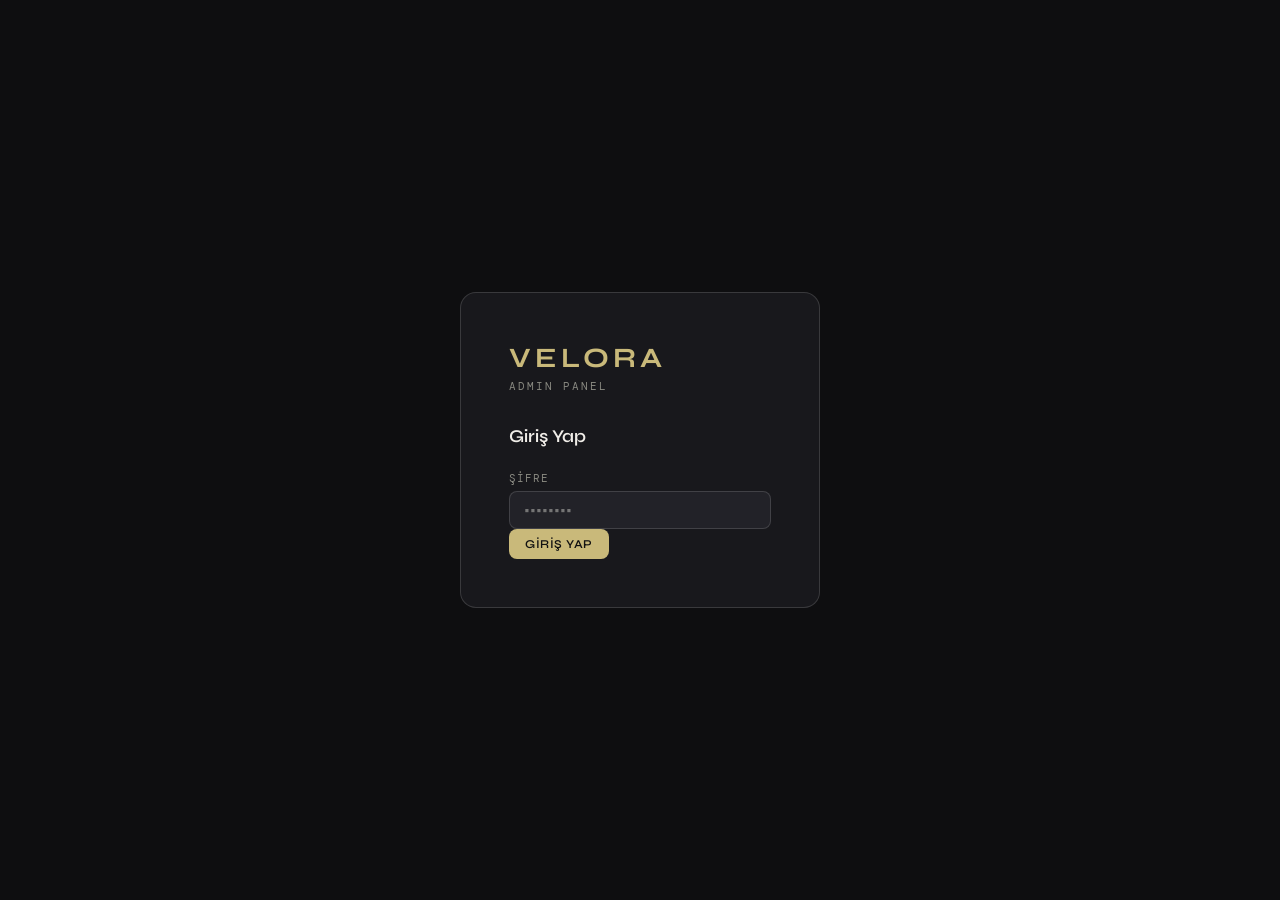
==== admin.html @ 11448cb3 "Update admin.html" ====
<!DOCTYPE html>
<html lang="tr">
<head>
<meta charset="UTF-8">
<meta name="viewport" content="width=device-width, initial-scale=1.0, maximum-scale=1.0, user-scalable=no">
<title>Velora Admin Panel</title>
<link rel="preconnect" href="https://fonts.googleapis.com">
<link href="https://fonts.googleapis.com/css2?family=DM+Mono:wght@400;500&family=Syne:wght@400;500;600;700&display=swap" rel="stylesheet">
<link rel="stylesheet" href="admin.css">
</head>
<body>

<!-- ===== LOGIN ===== -->
<div id="loginScreen" class="login-screen">
  <div class="login-card">
    <div class="login-logo">VELORA</div>
    <div class="login-sub">ADMIN PANEL</div>
    <div class="login-title">Giriş Yap</div>
    <div class="form-group">
      <label class="form-label">ŞİFRE</label>
      <input type="password" class="form-input" id="adminPwInput" placeholder="••••••••">
    </div>
    <button class="btn btn-primary btn-full" onclick="checkAdmin()">GİRİŞ YAP</button>
    <p id="loginError" style="color:var(--danger);font-size:11px;margin-top:10px;text-align:center;display:none">Hatalı şifre!</p>
  </div>
</div>

<!-- ===== ADMIN PANEL ===== -->
<div id="adminPanel" class="shell" style="display:none">

  <!-- SIDEBAR -->
  <div class="sidebar-overlay" id="sidebarOverlay" onclick="closeSidebar()"></div>
  <nav class="sidebar" id="sidebar">
    <div class="sidebar-logo">
      <div class="logo-name">VELORA</div>
      <div class="logo-sub">ADMIN PANEL</div>
    </div>
    <div class="nav">
      <div class="nav-sec">Ürünler</div>
      <div class="nav-item active" onclick="navTo('products',this)">
        <span class="nav-icon">👕</span>Ürün Listesi
      </div>
      <div class="nav-item" onclick="navTo('addProduct',this)">
        <span class="nav-icon">➕</span>Yeni Ürün Ekle
      </div>
      <div class="nav-sec">Mağaza</div>
      <div class="nav-item" onclick="navTo('coupons',this)">
        <span class="nav-icon">🏷️</span>Kupon Yönetimi
      </div>
      <div class="nav-item" onclick="navTo('users',this)">
        <span class="nav-icon">👥</span>Kullanıcılar
      </div>
      <div class="nav-sec">Ayarlar</div>
      <div class="nav-item" onclick="navTo('siteSettings',this)">
        <span class="nav-icon">⚙️</span>Site Ayarları
      </div>
      <div class="nav-item" onclick="navTo('whatsapp',this)">
        <span class="nav-icon">💬</span>WhatsApp / İletişim
      </div>
      <div class="nav-item" onclick="navTo('appearance',this)">
        <span class="nav-icon">🎨</span>Görünüm
      </div>
      <div class="nav-item" onclick="navTo('activity',this)">
        <span class="nav-icon">📋</span>Aktivite Logu
      </div>
    </div>
    <div class="sidebar-foot">
      <div class="admin-pill">
        <div class="av">AD</div>
        <div>
          <div class="admin-name">Admin</div>
          <div class="admin-role">superadmin</div>
        </div>
      </div>
      <button class="btn btn-secondary btn-full" style="margin-top:8px;font-size:11px" onclick="adminLogout()">Çıkış Yap</button>
    </div>
  </nav>

  <!-- MAIN -->
  <div class="main">

    <!-- TOPBAR -->
    <div class="topbar">
      <button class="hamburger-btn" onclick="openSidebar()">☰</button>
      <span class="topbar-title" id="topbarTitle">Ürün Listesi</span>
      <div class="topbar-actions">
        <span class="topbar-date" id="topbarDate"></span>
        <a href="index.html" target="_blank" class="btn btn-secondary btn-sm">🌐 Site</a>
      </div>
    </div>

    <!-- ===== ÜRÜN LİSTESİ ===== -->
    <div class="page active" id="page-products">
      <div class="section-header">
        <span class="section-title">Ürünler (<span id="productCount">0</span>)</span>
        <div style="display:flex;gap:7px">
          <button class="btn btn-secondary btn-sm" onclick="exportProducts()">📥 CSV</button>
          <button class="btn btn-primary btn-sm" onclick="navTo('addProduct',null)">+ Ekle</button>
        </div>
      </div>
      <div class="search-bar">
        <span class="search-icon">🔍</span>
        <input type="text" class="search-input" id="productSearch" placeholder="Ara..." oninput="currentPage=1;renderProductTable()">
      </div>
      <div class="filter-bar">
        <button class="filter-btn active" onclick="setFilter('all',this)">Tümü</button>
        <button class="filter-btn" onclick="setFilter('erkek',this)">Erkek</button>
        <button class="filter-btn" onclick="setFilter('kadin',this)">Kadın</button>
        <button class="filter-btn" onclick="setFilter('cocuk',this)">Çocuk</button>
        <button class="filter-btn" onclick="setFilter('tisort',this)">Tişört</button>
        <button class="filter-btn" onclick="setFilter('pantalon',this)">Pantolon</button>
        <button class="filter-btn" onclick="setFilter('ceket',this)">Ceket</button>
        <button class="filter-btn" onclick="setFilter('sapka',this)">Şapka</button>
      </div>
      <div class="table-wrap">
        <div class="table-scroll">
          <table>
            <thead>
              <tr>
                <th>Görsel</th>
                <th>Ad</th>
                <th>Fiyat</th>
                <th>Kategori</th>
                <th>Tip</th>
                <th>ID</th>
                <th>İşlem</th>
              </tr>
            </thead>
            <tbody id="productTableBody"></tbody>
          </table>
        </div>
      </div>
      <div class="pagination" id="productPagination"></div>
    </div>

    <!-- ===== YENİ ÜRÜN EKLE ===== -->
    <div class="page" id="page-addProduct">
      <div class="section-header">
        <span class="section-title" id="addProductTitle">Yeni Ürün Ekle</span>
      </div>
      <div class="add-product-grid">
        <div class="settings-card">
          <div class="settings-card-title">Ürün Bilgileri</div>
          <div class="form-grid">
            <div class="form-group">
              <label class="form-label">Ürün Adı</label>
              <input type="text" class="form-input" id="newName" placeholder="Erkek Tişört">
            </div>
            <div class="form-group">
              <label class="form-label">Fiyat (TL)</label>
              <input type="number" class="form-input" id="newPrice" placeholder="1200" inputmode="numeric">
            </div>
            <div class="form-group">
              <label class="form-label">Kategori</label>
              <select class="form-select" id="newCategory">
                <option value="">Seçin</option>
                <option value="erkek">Erkek</option>
                <option value="kadin">Kadın</option>
                <option value="cocuk">Çocuk</option>
              </select>
            </div>
            <div class="form-group">
              <label class="form-label">Tip</label>
              <select class="form-select" id="newType">
                <option value="">Seçin</option>
                <option value="tisort">Tişört</option>
                <option value="pantalon">Pantolon</option>
                <option value="ceket">Ceket</option>
                <option value="sapka">Şapka</option>
              </select>
            </div>
            <div class="form-group full">
              <label class="form-label">Görsel URL</label>
              <input type="text" class="form-input" id="newImage" placeholder="https://res.cloudinary.com/..." oninput="previewImage()">
            </div>
          </div>
          <div style="margin-top:16px;display:flex;gap:10px">
            <button class="btn btn-primary" onclick="saveProduct()">💾 Kaydet</button>
            <button class="btn btn-secondary" onclick="clearProductForm()">Temizle</button>
          </div>
        </div>
        <div>
          <div class="settings-card">
            <div class="settings-card-title">Önizleme</div>
            <img id="previewImg" class="product-preview-img" src="" onerror="this.style.display='none'" style="display:none">
            <div id="previewPlaceholder" class="preview-placeholder">URL girin</div>
            <div id="previewName" style="font-size:13px;font-weight:600;margin-bottom:3px">—</div>
            <div id="previewPrice" style="color:var(--accent);font-size:12px">— TL</div>
          </div>
          <div class="settings-card">
            <div class="settings-card-title">Toplu Ekle (JSON)</div>
            <p style="font-size:11px;color:var(--muted);margin-bottom:10px;line-height:1.6">JSON formatında birden fazla ürün ekleyin.</p>
            <textarea class="form-input" id="bulkJson" rows="4" style="font-family:'DM Mono',monospace;font-size:10px;width:100%;resize:vertical" placeholder='[{"name":"...","price":800,"category":"erkek","type":"tisort","image":"https://..."}]'></textarea>
            <button class="btn btn-secondary btn-sm" style="margin-top:10px" onclick="bulkAdd()">JSON'dan Ekle</button>
          </div>
        </div>
      </div>
    </div>

    <!-- ===== KUPON YÖNETİMİ ===== -->
    <div class="page" id="page-coupons">
      <div class="section-header">
        <span class="section-title">Kupon Yönetimi</span>
        <button class="btn btn-primary btn-sm" onclick="openCouponModal()">+ Yeni Kupon</button>
      </div>
      <div class="table-wrap">
        <div class="table-scroll">
          <table>
            <thead>
              <tr>
                <th>Kod</th>
                <th>İndirim</th>
                <th>Durum</th>
                <th>Kullanım</th>
                <th>İşlem</th>
              </tr>
            </thead>
            <tbody id="couponTableBody"></tbody>
          </table>
        </div>
      </div>
    </div>

    <!-- ===== KULLANICILAR ===== -->
    <div class="page" id="page-users">
      <div class="section-header">
        <span class="section-title">Kullanıcılar (<span id="userCount">0</span>)</span>
        <button class="btn btn-danger btn-sm" onclick="clearAllUsers()">🗑 Tümünü Sil</button>
      </div>
      <div class="search-bar">
        <span class="search-icon">🔍</span>
        <input type="text" class="search-input" id="userSearch" placeholder="İsim veya e-posta..." oninput="renderUsers()">
      </div>
      <div class="table-wrap">
        <div class="table-scroll">
          <table>
            <thead>
              <tr>
                <th>İsim</th>
                <th>E-posta</th>
                <th>Durum</th>
                <th>İşlem</th>
              </tr>
            </thead>
            <tbody id="userTableBody"></tbody>
          </table>
        </div>
      </div>
    </div>

    <!-- ===== SİTE AYARLARI ===== -->
    <div class="page" id="page-siteSettings">
      <div class="section-header">
        <span class="section-title">Site Ayarları</span>
        <button class="btn btn-primary btn-sm" onclick="saveSiteSettings()">💾 Kaydet</button>
      </div>
      <div class="settings-two-col">
        <div>
          <div class="settings-card">
            <div class="settings-card-title">Mağaza Bilgileri</div>
            <div class="form-group" style="margin-bottom:12px">
              <label class="form-label">Mağaza Adı</label>
              <input type="text" class="form-input" id="set-storeName" value="VELORA">
            </div>
            <div class="form-group" style="margin-bottom:12px">
              <label class="form-label">Slogan</label>
              <input type="text" class="form-input" id="set-slogan" placeholder="Style Redefined">
            </div>
            <div class="form-group">
              <label class="form-label">Para Birimi</label>
              <select class="form-select" id="set-currency">
                <option value="TL" selected>TL</option>
                <option value="USD">USD</option>
                <option value="EUR">EUR</option>
              </select>
            </div>
          </div>
          <div class="settings-card">
            <div class="settings-card-title">Güvenlik — Admin Şifresi</div>
            <div class="form-group" style="margin-bottom:12px">
              <label class="form-label">Yeni Şifre</label>
              <input type="password" class="form-input" id="set-newAdminPw" placeholder="Yeni şifre">
            </div>
            <div class="form-group" style="margin-bottom:12px">
              <label class="form-label">Şifreyi Onayla</label>
              <input type="password" class="form-input" id="set-newAdminPw2" placeholder="Tekrar girin">
            </div>
            <button class="btn btn-secondary btn-sm" onclick="changeAdminPw()">Şifreyi Güncelle</button>
          </div>
        </div>
        <div>
          <div class="settings-card">
            <div class="settings-card-title">SEO & Meta</div>
            <div class="form-group" style="margin-bottom:12px">
              <label class="form-label">Sayfa Başlığı</label>
              <input type="text" class="form-input" id="set-title" value="VELORA | Modern Giyim">
            </div>
            <div class="form-group" style="margin-bottom:12px">
              <label class="form-label">Meta Açıklama</label>
              <textarea class="form-input" id="set-metaDesc" rows="3" style="resize:vertical">Velora - Modern ve şık giyim koleksiyonu.</textarea>
            </div>
            <div class="form-group">
              <label class="form-label">Anahtar Kelimeler</label>
              <input type="text" class="form-input" id="set-keywords" placeholder="giyim, tişört, pantolon">
            </div>
          </div>
          <div class="settings-card">
            <div class="settings-card-title">Özellikler</div>
            <div class="toggle-row">
              <div><div class="toggle-label">Arama Çubuğu</div></div>
              <label class="toggle"><input type="checkbox" id="feat-search" checked><span class="slider-toggle"></span></label>
            </div>
            <div class="toggle-row">
              <div><div class="toggle-label">Favoriler</div></div>
              <label class="toggle"><input type="checkbox" id="feat-favorites" checked><span class="slider-toggle"></span></label>
            </div>
            <div class="toggle-row">
              <div><div class="toggle-label">Dark Mode</div></div>
              <label class="toggle"><input type="checkbox" id="feat-darkmode" checked><span class="slider-toggle"></span></label>
            </div>
            <div class="toggle-row">
              <div><div class="toggle-label">Kupon Sistemi</div></div>
              <label class="toggle"><input type="checkbox" id="feat-coupon" checked><span class="slider-toggle"></span></label>
            </div>
            <div class="toggle-row">
              <div><div class="toggle-label">Üyelik Sistemi</div></div>
              <label class="toggle"><input type="checkbox" id="feat-auth" checked><span class="slider-toggle"></span></label>
            </div>
            <div class="toggle-row">
              <div><div class="toggle-label">Bakım Modu</div></div>
              <label class="toggle"><input type="checkbox" id="feat-maintenance"><span class="slider-toggle"></span></label>
            </div>
          </div>
        </div>
      </div>
    </div>

    <!-- ===== WHATSAPP / İLETİŞİM ===== -->
    <div class="page" id="page-whatsapp">
      <div class="section-header">
        <span class="section-title">WhatsApp & İletişim</span>
        <button class="btn btn-primary btn-sm" onclick="saveContact()">💾 Kaydet</button>
      </div>
      <div class="settings-two-col">
        <div class="settings-card">
          <div class="settings-card-title">WhatsApp Sipariş</div>
          <div class="form-group" style="margin-bottom:12px">
            <label class="form-label">Numara</label>
            <input type="text" class="form-input" id="wa-number" placeholder="905550066123" value="905550066123" inputmode="tel">
          </div>
          <div class="form-group" style="margin-bottom:12px">
            <label class="form-label">Hoşgeldin Mesajı</label>
            <textarea class="form-input" id="wa-greeting" rows="3" style="resize:vertical">Merhaba! Sipariş vermek istiyorum.</textarea>
          </div>
          <div class="toggle-row">
            <div>
              <div class="toggle-label">WhatsApp Butonu</div>
              <div class="toggle-desc">Sepette aktif göster</div>
            </div>
            <label class="toggle"><input type="checkbox" id="wa-active" checked><span class="slider-toggle"></span></label>
          </div>
        </div>
        <div class="settings-card">
          <div class="settings-card-title">İletişim Bilgileri</div>
          <div class="form-group" style="margin-bottom:12px">
            <label class="form-label">E-posta</label>
            <input type="email" class="form-input" id="contact-email" placeholder="info@velora.com" inputmode="email">
          </div>
          <div class="form-group" style="margin-bottom:12px">
            <label class="form-label">Telefon</label>
            <input type="tel" class="form-input" id="contact-phone" placeholder="+90 555 006 6123" inputmode="tel">
          </div>
          <div class="form-group" style="margin-bottom:12px">
            <label class="form-label">Adres</label>
            <textarea class="form-input" id="contact-address" rows="2" style="resize:vertical" placeholder="Mağaza adresi..."></textarea>
          </div>
          <div class="form-group">
            <label class="form-label">Instagram</label>
            <input type="text" class="form-input" id="contact-instagram" placeholder="@velora">
          </div>
        </div>
      </div>
      <div class="settings-card">
        <div class="settings-card-title">EmailJS Ayarları</div>
        <div class="form-grid">
          <div class="form-group">
            <label class="form-label">Service ID</label>
            <input type="text" class="form-input" id="ejs-service" placeholder="service_xxxxx" value="service_u871hgw">
          </div>
          <div class="form-group">
            <label class="form-label">Template ID</label>
            <input type="text" class="form-input" id="ejs-template" placeholder="template_xxxxx" value="template_nnfkcc3">
          </div>
          <div class="form-group full">
            <label class="form-label">Public Key</label>
            <input type="text" class="form-input" id="ejs-pubkey" placeholder="xxxxxxxxxxxxx">
          </div>
        </div>
      </div>
    </div>

    <!-- ===== GÖRÜNÜM ===== -->
    <div class="page" id="page-appearance">
      <div class="section-header">
        <span class="section-title">Görünüm Ayarları</span>
        <button class="btn btn-primary btn-sm" onclick="saveAppearance()">💾 Kaydet</button>
      </div>
      <div class="settings-two-col">
        <div>
          <div class="settings-card">
            <div class="settings-card-title">Banner & Görseller</div>
            <div class="form-group" style="margin-bottom:12px">
              <label class="form-label">Ana Banner URL</label>
              <input type="text" class="form-input" id="app-banner" placeholder="https://...">
            </div>
            <div class="form-group" style="margin-bottom:12px">
              <label class="form-label">Logo URL</label>
              <input type="text" class="form-input" id="app-logo" placeholder="https://...">
            </div>
            <div class="form-group">
              <label class="form-label">Favicon URL</label>
              <input type="text" class="form-input" id="app-favicon" placeholder="https://...">
            </div>
          </div>
          <div class="settings-card">
            <div class="settings-card-title">Tipografi</div>
            <div class="form-group" style="margin-bottom:12px">
              <label class="form-label">Başlık Fontu</label>
              <select class="form-select" id="app-headfont">
                <option>Cinzel</option>
                <option>Playfair Display</option>
                <option>Syne</option>
                <option>Bebas Neue</option>
                <option>Cormorant Garamond</option>
              </select>
            </div>
            <div class="form-group">
              <label class="form-label">Gövde Fontu</label>
              <select class="form-select" id="app-bodyfont">
                <option>DM Sans</option>
                <option>Inter</option>
                <option>Lato</option>
                <option>Raleway</option>
              </select>
            </div>
          </div>
        </div>
        <div>
          <div class="settings-card">
            <div class="settings-card-title">Renk Paleti</div>
            <div class="color-row">
              <div>
                <div class="toggle-label">Birincil Renk</div>
                <div class="toggle-desc">Buton ve vurgu rengi</div>
              </div>
              <input type="color" id="color-primary" value="#c9b97a" class="color-input">
            </div>
            <div class="color-row">
              <div>
                <div class="toggle-label">Arka Plan</div>
                <div class="toggle-desc">Sayfa arka planı</div>
              </div>
              <input type="color" id="color-bg" value="#ffffff" class="color-input">
            </div>
            <div class="color-row">
              <div>
                <div class="toggle-label">Metin Rengi</div>
                <div class="toggle-desc">Ana metin rengi</div>
              </div>
              <input type="color" id="color-text" value="#111111" class="color-input">
            </div>
          </div>
          <div class="settings-card">
            <div class="settings-card-title">Duyuru Bandı</div>
            <div class="toggle-row" style="margin-bottom:12px">
              <div>
                <div class="toggle-label">Duyuru Bandı</div>
                <div class="toggle-desc">Sayfa üstünde mesaj göster</div>
              </div>
              <label class="toggle"><input type="checkbox" id="app-announcebar" checked><span class="slider-toggle"></span></label>
            </div>
            <div class="form-group" style="margin-bottom:12px">
              <label class="form-label">Bant Mesajı</label>
              <input type="text" class="form-input" id="app-announcetext" value="✨ Yeni Koleksiyon! Kod: VELORA10">
            </div>
            <div class="form-group">
              <label class="form-label">Bant Arka Plan Rengi</label>
              <input type="color" id="app-announcecolor" value="#111111" style="width:100%;height:36px;border:1px solid var(--border2);border-radius:8px;cursor:pointer;padding:4px">
            </div>
          </div>
        </div>
      </div>
    </div>

    <!-- ===== AKTİVİTE LOGU ===== -->
    <div class="page" id="page-activity">
      <div class="section-header">
        <span class="section-title">Aktivite Logu</span>
        <button class="btn btn-danger btn-sm" onclick="clearLog()">🗑 Temizle</button>
      </div>
      <div class="table-wrap">
        <div id="fullActivityLog" style="padding:4px 16px;max-height:520px;overflow-y:auto"></div>
      </div>
    </div>

  </div><!-- /main -->

  <!-- BOTTOM NAV (mobil) -->
  <nav class="bottom-nav">
    <button class="bottom-nav-item active" id="bnav-products" onclick="navTo('products',null)">
      <span>👕</span><span>Ürünler</span>
    </button>
    <button class="bottom-nav-item" id="bnav-coupons" onclick="navTo('coupons',null)">
      <span>🏷️</span><span>Kuponlar</span>
    </button>
    <button class="bottom-nav-item" id="bnav-addProduct" onclick="navTo('addProduct',null)">
      <span>➕</span><span>Ekle</span>
    </button>
    <button class="bottom-nav-item" id="bnav-users" onclick="navTo('users',null)">
      <span>👥</span><span>Kullanıcı</span>
    </button>
    <button class="bottom-nav-item" onclick="openSidebar()">
      <span>☰</span><span>Menü</span>
    </button>
  </nav>

</div><!-- /adminPanel -->

<!-- ===== KUPON MODAL ===== -->
<div class="modal-overlay" id="couponModal">
  <div class="modal">
    <div class="modal-header">
      <span class="modal-title">Yeni Kupon Ekle</span>
      <button class="modal-close" onclick="closeCouponModal()">×</button>
    </div>
    <div class="modal-body">
      <div class="form-grid">
        <div class="form-group">
          <label class="form-label">Kupon Kodu</label>
          <input type="text" class="form-input" id="coup-code" placeholder="YENI20" style="text-transform:uppercase" autocomplete="off">
        </div>
        <div class="form-group">
          <label class="form-label">İndirim (%)</label>
          <input type="number" class="form-input" id="coup-discount" placeholder="10" min="1" max="100" inputmode="numeric">
        </div>
        <div class="form-group full">
          <label class="form-label">Durum</label>
          <select class="form-select" id="coup-status">
            <option value="active">Aktif</option>
            <option value="inactive">Pasif</option>
          </select>
        </div>
      </div>
    </div>
    <div class="modal-footer">
      <button class="btn btn-secondary" onclick="closeCouponModal()">İptal</button>
      <button class="btn btn-primary" onclick="addCoupon()">Kaydet</button>
    </div>
  </div>
</div>

<!-- ===== ÜRÜN DÜZENLE MODAL ===== -->
<div class="modal-overlay" id="editModal">
  <div class="modal">
    <div class="modal-header">
      <span class="modal-title">Ürünü Düzenle</span>
      <button class="modal-close" onclick="closeEditModal()">×</button>
    </div>
    <div class="modal-body">
      <div class="form-grid">
        <div class="form-group">
          <label class="form-label">Ürün Adı</label>
          <input type="text" class="form-input" id="edit-name">
        </div>
        <div class="form-group">
          <label class="form-label">Fiyat (TL)</label>
          <input type="number" class="form-input" id="edit-price" inputmode="numeric">
        </div>
        <div class="form-group">
          <label class="form-label">Kategori</label>
          <select class="form-select" id="edit-category">
            <option value="erkek">Erkek</option>
            <option value="kadin">Kadın</option>
            <option value="cocuk">Çocuk</option>
          </select>
        </div>
        <div class="form-group">
          <label class="form-label">Tip</label>
          <select class="form-select" id="edit-type">
            <option value="tisort">Tişört</option>
            <option value="pantalon">Pantolon</option>
            <option value="ceket">Ceket</option>
            <option value="sapka">Şapka</option>
          </select>
        </div>
        <div class="form-group full">
          <label class="form-label">Görsel URL</label>
          <input type="text" class="form-input" id="edit-image">
        </div>
      </div>
      <img id="editPreviewImg" src="" style="width:100%;height:120px;object-fit:cover;border-radius:8px;margin-top:12px;display:none">
      <input type="hidden" id="edit-id">
    </div>
    <div class="modal-footer">
      <button class="btn btn-secondary" onclick="closeEditModal()">İptal</button>
      <button class="btn btn-primary" onclick="saveEdit()">Kaydet</button>
    </div>
  </div>
</div>

<!-- TOAST -->
<div class="toast" id="toast"></div>

<script src="admin.js"></script>
</body>
</html>
---- admin.css ----
@import url('https://fonts.googleapis.com/css2?family=DM+Mono:wght@400;500&family=Syne:wght@400;500;600;700&display=swap');

:root {
  --bg: #0e0e10;
  --surface: #18181c;
  --surface2: #222228;
  --border: rgba(255,255,255,0.08);
  --border2: rgba(255,255,255,0.14);
  --text: #f0ede8;
  --muted: #888880;
  --accent: #c9b97a;
  --accent2: #8b6f3a;
  --danger: #e05a5a;
  --success: #5ab87a;
  --info: #5a8be0;
  --warning: #e09a5a;
  --radius: 10px;
}

* { box-sizing: border-box; margin: 0; padding: 0; }

body {
  font-family: 'Syne', sans-serif;
  background: var(--bg);
  color: var(--text);
  min-height: 100vh;
  display: flex;
}

/* SIDEBAR */
.sidebar {
  width: 240px;
  min-height: 100vh;
  background: var(--surface);
  border-right: 1px solid var(--border);
  display: flex;
  flex-direction: column;
  position: fixed;
  top: 0; left: 0; bottom: 0;
  z-index: 100;
  transition: transform 0.3s;
}

.sidebar-logo {
  padding: 28px 24px 20px;
  border-bottom: 1px solid var(--border);
}

.sidebar-logo .logo-text {
  font-size: 22px;
  font-weight: 700;
  letter-spacing: 3px;
  color: var(--accent);
}

.sidebar-logo .logo-sub {
  font-size: 10px;
  color: var(--muted);
  letter-spacing: 2px;
  margin-top: 2px;
  font-family: 'DM Mono', monospace;
}

.nav {
  flex: 1;
  padding: 16px 0;
}

.nav-section {
  padding: 8px 16px 4px;
  font-size: 10px;
  letter-spacing: 2px;
  color: var(--muted);
  font-family: 'DM Mono', monospace;
  text-transform: uppercase;
}

.nav-item {
  display: flex;
  align-items: center;
  gap: 10px;
  padding: 10px 20px;
  font-size: 13px;
  font-weight: 500;
  color: var(--muted);
  cursor: pointer;
  border-left: 2px solid transparent;
  transition: all 0.15s;
  letter-spacing: 0.5px;
}

.nav-item:hover { color: var(--text); background: rgba(255,255,255,0.04); }
.nav-item.active { color: var(--accent); border-left-color: var(--accent); background: rgba(201,185,122,0.06); }
.nav-item .nav-icon { font-size: 16px; width: 20px; text-align: center; }

.sidebar-footer {
  padding: 16px;
  border-top: 1px solid var(--border);
}

.admin-badge {
  display: flex;
  align-items: center;
  gap: 10px;
  padding: 8px 10px;
  background: var(--surface2);
  border-radius: var(--radius);
}

.admin-avatar {
  width: 32px; height: 32px;
  border-radius: 50%;
  background: var(--accent2);
  display: flex; align-items: center; justify-content: center;
  font-size: 11px; font-weight: 700; color: var(--accent);
}

.admin-name { font-size: 12px; font-weight: 500; }
.admin-role { font-size: 10px; color: var(--muted); font-family: 'DM Mono', monospace; }

/* MAIN */
.main {
  margin-left: 240px;
  flex: 1;
  display: flex;
  flex-direction: column;
  min-height: 100vh;
}

.topbar {
  height: 64px;
  background: var(--surface);
  border-bottom: 1px solid var(--border);
  display: flex;
  align-items: center;
  justify-content: space-between;
  padding: 0 32px;
  position: sticky;
  top: 0;
  z-index: 50;
}

.topbar-title { font-size: 16px; font-weight: 600; }
.topbar-actions { display: flex; gap: 12px; align-items: center; }

.page { display: none; padding: 32px; }
.page.active { display: block; }

/* STAT CARDS */
.stat-grid {
  display: grid;
  grid-template-columns: repeat(4, 1fr);
  gap: 16px;
  margin-bottom: 32px;
}

.stat-card {
  background: var(--surface);
  border: 1px solid var(--border);
  border-radius: var(--radius);
  padding: 20px;
}

.stat-label { font-size: 11px; color: var(--muted); letter-spacing: 1px; font-family: 'DM Mono', monospace; margin-bottom: 8px; }
.stat-value { font-size: 28px; font-weight: 700; color: var(--text); }
.stat-sub { font-size: 11px; color: var(--muted); margin-top: 4px; }
.stat-accent { color: var(--accent); }

/* SECTION HEADER */
.section-header {
  display: flex;
  align-items: center;
  justify-content: space-between;
  margin-bottom: 20px;
}

.section-title { font-size: 15px; font-weight: 600; }

/* BUTTONS */
.btn {
  display: inline-flex;
  align-items: center;
  gap: 6px;
  padding: 8px 16px;
  border-radius: 8px;
  font-size: 12px;
  font-weight: 600;
  cursor: pointer;
  border: none;
  letter-spacing: 0.5px;
  font-family: 'Syne', sans-serif;
  transition: all 0.15s;
}

.btn-primary { background: var(--accent); color: #111; }
.btn-primary:hover { background: #d9c98a; }
.btn-secondary { background: var(--surface2); color: var(--text); border: 1px solid var(--border2); }
.btn-secondary:hover { background: #2e2e36; }
.btn-danger { background: rgba(224,90,90,0.15); color: var(--danger); border: 1px solid rgba(224,90,90,0.3); }
.btn-danger:hover { background: rgba(224,90,90,0.25); }
.btn-success { background: rgba(90,184,122,0.15); color: var(--success); border: 1px solid rgba(90,184,122,0.3); }
.btn-success:hover { background: rgba(90,184,122,0.25); }
.btn-sm { padding: 5px 10px; font-size: 11px; }

/* TABLE */
.table-wrap {
  background: var(--surface);
  border: 1px solid var(--border);
  border-radius: var(--radius);
  overflow: hidden;
}

table { width: 100%; border-collapse: collapse; }
th { padding: 12px 16px; text-align: left; font-size: 10px; letter-spacing: 1.5px; color: var(--muted); font-family: 'DM Mono', monospace; border-bottom: 1px solid var(--border); text-transform: uppercase; background: rgba(255,255,255,0.02); }
td { padding: 12px 16px; font-size: 13px; border-bottom: 1px solid var(--border); vertical-align: middle; }
tr:last-child td { border-bottom: none; }
tr:hover td { background: rgba(255,255,255,0.02); }

.td-img { width: 44px; height: 44px; object-fit: cover; border-radius: 6px; }

/* BADGE */
.badge {
  display: inline-block;
  padding: 3px 8px;
  border-radius: 20px;
  font-size: 10px;
  font-weight: 600;
  letter-spacing: 0.5px;
  font-family: 'DM Mono', monospace;
}

.badge-erkek { background: rgba(90,139,224,0.15); color: #7aacf0; }
.badge-kadin { background: rgba(224,90,139,0.15); color: #f07aac; }
.badge-cocuk { background: rgba(90,184,122,0.15); color: var(--success); }
.badge-tisort { background: rgba(201,185,122,0.1); color: var(--accent); }
.badge-pantalon { background: rgba(160,120,80,0.15); color: #d4a06a; }
.badge-ceket { background: rgba(140,90,200,0.15); color: #c07af0; }
.badge-sapka { background: rgba(90,180,200,0.15); color: #7ad0f0; }

/* FORM */
.form-grid { display: grid; grid-template-columns: 1fr 1fr; gap: 16px; }
.form-group { display: flex; flex-direction: column; gap: 6px; }
.form-group.full { grid-column: 1 / -1; }
.form-label { font-size: 11px; color: var(--muted); letter-spacing: 1px; font-family: 'DM Mono', monospace; }

.form-input, .form-select {
  background: var(--surface2);
  border: 1px solid var(--border2);
  border-radius: 8px;
  padding: 10px 14px;
  color: var(--text);
  font-size: 13px;
  font-family: 'Syne', sans-serif;
  outline: none;
  transition: border-color 0.15s;
}

.form-input:focus, .form-select:focus { border-color: var(--accent); }
.form-select option { background: var(--surface2); }

/* MODAL */
.modal-overlay {
  position: fixed;
  inset: 0;
  background: rgba(0,0,0,0.7);
  z-index: 200;
  display: none;
  align-items: center;
  justify-content: center;
  padding: 24px;
}

.modal-overlay.open { display: flex; }

.modal {
  background: var(--surface);
  border: 1px solid var(--border2);
  border-radius: 14px;
  width: 100%;
  max-width: 560px;
  max-height: 90vh;
  overflow-y: auto;
}

.modal-header {
  padding: 20px 24px;
  border-bottom: 1px solid var(--border);
  display: flex;
  justify-content: space-between;
  align-items: center;
}

.modal-title { font-size: 15px; font-weight: 600; }
.modal-close { background: none; border: none; color: var(--muted); cursor: pointer; font-size: 20px; line-height: 1; }
.modal-body { padding: 24px; }
.modal-footer { padding: 16px 24px; border-top: 1px solid var(--border); display: flex; justify-content: flex-end; gap: 10px; }

/* SETTINGS */
.settings-card {
  background: var(--surface);
  border: 1px solid var(--border);
  border-radius: var(--radius);
  padding: 24px;
  margin-bottom: 20px;
}

.settings-card-title {
  font-size: 13px;
  font-weight: 600;
  margin-bottom: 16px;
  padding-bottom: 12px;
  border-bottom: 1px solid var(--border);
  color: var(--accent);
  letter-spacing: 1px;
  font-family: 'DM Mono', monospace;
}

.toggle-row {
  display: flex;
  align-items: center;
  justify-content: space-between;
  padding: 10px 0;
  border-bottom: 1px solid var(--border);
}

.toggle-row:last-child { border-bottom: none; }
.toggle-label { font-size: 13px; }
.toggle-desc { font-size: 11px; color: var(--muted); margin-top: 2px; }

.toggle {
  position: relative;
  width: 40px;
  height: 22px;
}

.toggle input { opacity: 0; width: 0; height: 0; }

.slider-toggle {
  position: absolute;
  inset: 0;
  background: var(--surface2);
  border-radius: 20px;
  cursor: pointer;
  transition: background 0.2s;
  border: 1px solid var(--border2);
}

.slider-toggle::before {
  content: '';
  position: absolute;
  width: 16px; height: 16px;
  left: 2px; top: 2px;
  background: var(--muted);
  border-radius: 50%;
  transition: all 0.2s;
}

.toggle input:checked + .slider-toggle { background: rgba(201,185,122,0.3); border-color: var(--accent); }
.toggle input:checked + .slider-toggle::before { transform: translateX(18px); background: var(--accent); }

/* SEARCH */
.search-bar {
  position: relative;
  margin-bottom: 20px;
}

.search-icon {
  position: absolute;
  left: 12px;
  top: 50%;
  transform: translateY(-50%);
  color: var(--muted);
  font-size: 14px;
}

.search-input {
  width: 100%;
  padding: 10px 14px 10px 36px;
  background: var(--surface);
  border: 1px solid var(--border2);
  border-radius: 8px;
  color: var(--text);
  font-size: 13px;
  font-family: 'Syne', sans-serif;
  outline: none;
}

.search-input:focus { border-color: var(--accent); }

/* TOAST */
.toast {
  position: fixed;
  bottom: 24px;
  right: 24px;
  background: var(--surface);
  border: 1px solid var(--border2);
  border-radius: 10px;
  padding: 14px 20px;
  font-size: 13px;
  z-index: 500;
  transform: translateY(100px);
  opacity: 0;
  transition: all 0.3s;
  max-width: 300px;
}

.toast.show { transform: translateY(0); opacity: 1; }
.toast.success { border-color: rgba(90,184,122,0.5); color: var(--success); }
.toast.error { border-color: rgba(224,90,90,0.5); color: var(--danger); }

/* PRODUCT PREVIEW */
.product-preview-img {
  width: 100%;
  height: 200px;
  object-fit: cover;
  border-radius: 8px;
  border: 1px solid var(--border);
  background: var(--surface2);
  margin-bottom: 12px;
  display: block;
}

/* COUPON TABLE */
.coupon-code {
  font-family: 'DM Mono', monospace;
  font-size: 12px;
  background: rgba(201,185,122,0.1);
  color: var(--accent);
  padding: 3px 8px;
  border-radius: 4px;
}

/* FILTER BAR */
.filter-bar {
  display: flex;
  gap: 8px;
  margin-bottom: 20px;
  flex-wrap: wrap;
}

.filter-btn {
  padding: 6px 14px;
  border-radius: 20px;
  font-size: 11px;
  font-weight: 600;
  cursor: pointer;
  border: 1px solid var(--border2);
  background: var(--surface);
  color: var(--muted);
  font-family: 'Syne', sans-serif;
  transition: all 0.15s;
  letter-spacing: 0.5px;
}

.filter-btn:hover { border-color: var(--accent); color: var(--accent); }
.filter-btn.active { background: rgba(201,185,122,0.15); border-color: var(--accent); color: var(--accent); }

/* LOGIN SCREEN */
.login-screen {
  position: fixed;
  inset: 0;
  display: flex;
  align-items: center;
  justify-content: center;
  background: var(--bg);
  z-index: 999;
}

.login-card {
  background: var(--surface);
  border: 1px solid var(--border2);
  border-radius: 16px;
  padding: 48px;
  width: 360px;
}

.login-logo { font-size: 28px; font-weight: 700; letter-spacing: 4px; color: var(--accent); margin-bottom: 4px; }
.login-sub { font-size: 11px; color: var(--muted); letter-spacing: 2px; font-family: 'DM Mono', monospace; margin-bottom: 32px; }
.login-title { font-size: 18px; font-weight: 600; margin-bottom: 24px; }

/* PAGINATION */
.pagination {
  display: flex;
  gap: 4px;
  justify-content: flex-end;
  margin-top: 16px;
}

.page-btn {
  width: 32px; height: 32px;
  border-radius: 6px;
  border: 1px solid var(--border2);
  background: var(--surface);
  color: var(--muted);
  font-size: 12px;
  cursor: pointer;
  display: flex;
  align-items: center;
  justify-content: center;
  font-family: 'Syne', sans-serif;
  transition: all 0.15s;
}

.page-btn:hover { border-color: var(--accent); color: var(--accent); }
.page-btn.active { background: var(--accent); color: #111; border-color: var(--accent); }

/* ACTIVITY LOG */
.log-item {
  display: flex;
  gap: 12px;
  padding: 12px 0;
  border-bottom: 1px solid var(--border);
  font-size: 12px;
}
.log-item:last-child { border-bottom: none; }
.log-dot { width: 8px; height: 8px; border-radius: 50%; margin-top: 3px; flex-shrink: 0; }
.log-dot.add { background: var(--success); }
.log-dot.edit { background: var(--info); }
.log-dot.del { background: var(--danger); }
.log-dot.settings { background: var(--warning); }
.log-time { color: var(--muted); font-family: 'DM Mono', monospace; font-size: 10px; margin-top: 2px; }

.divider { height: 1px; background: var(--border); margin: 24px 0; }

.empty-state {
  text-align: center;
  padding: 48px;
  color: var(--muted);
  font-size: 13px;
}

.empty-icon { font-size: 32px; margin-bottom: 12px; }

@media (max-width: 1024px) {
  .stat-grid { grid-template-columns: repeat(2, 1fr); }
}

@media (max-width: 768px) {
  .sidebar { transform: translateX(-100%); }
  .sidebar.open { transform: translateX(0); }
  .main { margin-left: 0; }
  .form-grid { grid-template-columns: 1fr; }
  .stat-grid { grid-template-columns: 1fr 1fr; }
}
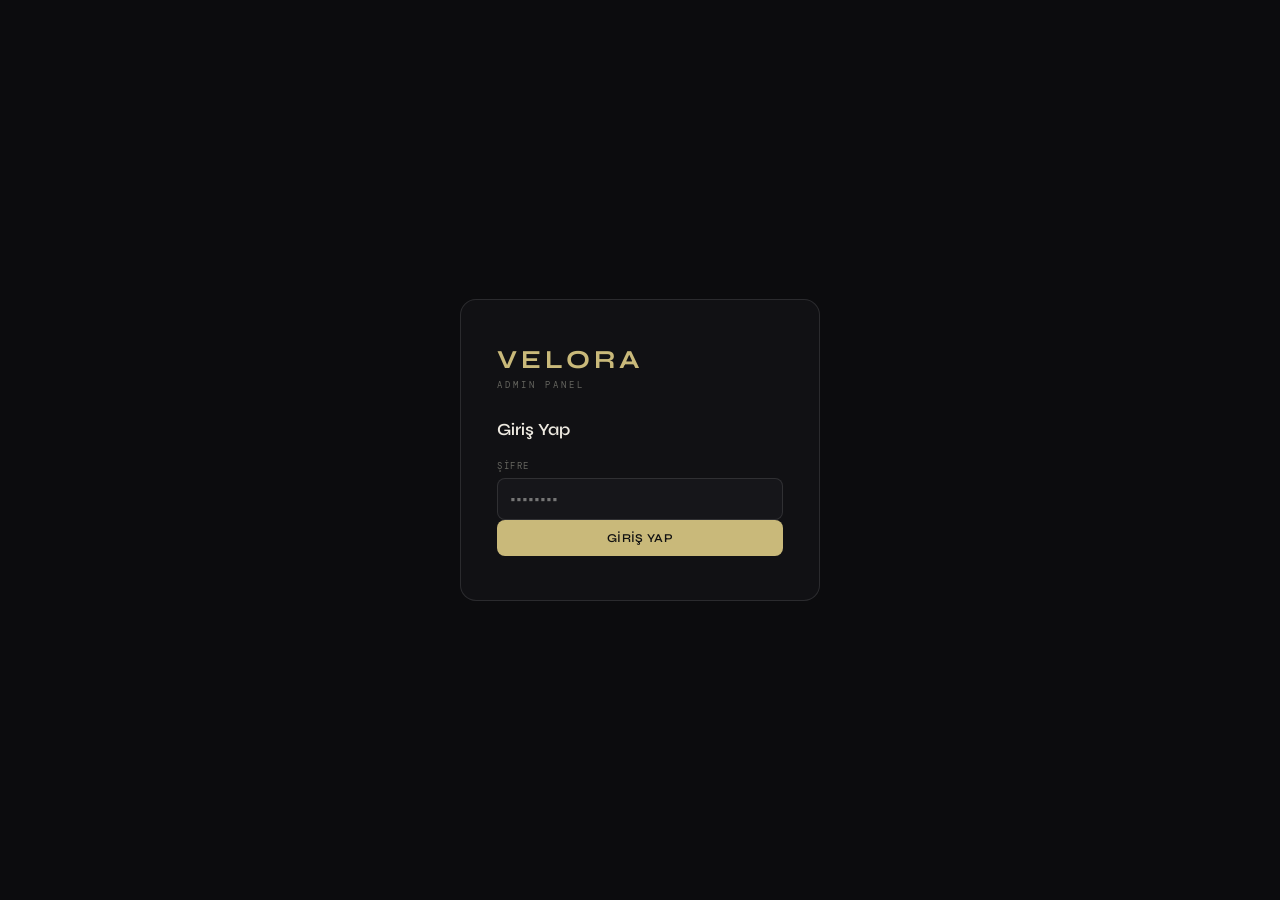
==== commit 1db75569: "Update admin.html" ====
--- a/admin.html
+++ b/admin.html
@@ -610,7 +610,8 @@
 
 <!-- TOAST -->
 <div class="toast" id="toast"></div>
-
+  
+<script src="velora-data.js"></script>
 <script src="admin.js"></script>
 </body>
 </html>
--- a/admin.css
+++ b/admin.css
@@ -1,75 +1,156 @@
+/* ============================================================
+   VELORA ADMIN — admin.css
+   ============================================================ */
+
 @import url('https://fonts.googleapis.com/css2?family=DM+Mono:wght@400;500&family=Syne:wght@400;500;600;700&display=swap');
 
+/* ===== CSS DEĞİŞKENLERİ ===== */
 :root {
-  --bg: #0e0e10;
-  --surface: #18181c;
-  --surface2: #222228;
-  --border: rgba(255,255,255,0.08);
-  --border2: rgba(255,255,255,0.14);
-  --text: #f0ede8;
-  --muted: #888880;
-  --accent: #c9b97a;
-  --accent2: #8b6f3a;
-  --danger: #e05a5a;
-  --success: #5ab87a;
-  --info: #5a8be0;
-  --warning: #e09a5a;
-  --radius: 10px;
-}
-
-* { box-sizing: border-box; margin: 0; padding: 0; }
+  --bg:       #0c0c0e;
+  --surface:  #111114;
+  --surface2: #16161a;
+  --border:   rgba(255,255,255,0.06);
+  --border2:  rgba(255,255,255,0.11);
+  --text:     #ede9e0;
+  --muted:    #666660;
+  --muted2:   #888880;
+  --accent:   #c9b97a;
+  --accent2:  #8b6f3a;
+  --accent-dim: rgba(201,185,122,0.08);
+  --danger:   #cc5050;
+  --success:  #4fa86a;
+  --info:     #5080cc;
+  --warning:  #cc8a40;
+  --radius:   10px;
+}
+
+/* ===== RESET ===== */
+*, *::before, *::after {
+  box-sizing: border-box;
+  margin: 0;
+  padding: 0;
+  -webkit-tap-highlight-color: transparent;
+}
+
+html, body {
+  height: 100%;
+  overflow-x: hidden;
+}
 
 body {
   font-family: 'Syne', sans-serif;
   background: var(--bg);
   color: var(--text);
   min-height: 100vh;
-  display: flex;
-}
-
-/* SIDEBAR */
+}
+
+/* ===== LAYOUT SHELL ===== */
+.shell {
+  display: flex;
+  min-height: 100vh;
+  width: 100%;
+}
+
+/* ===== LOGIN ===== */
+.login-screen {
+  position: fixed;
+  inset: 0;
+  display: flex;
+  align-items: center;
+  justify-content: center;
+  background: var(--bg);
+  z-index: 999;
+  padding: 20px;
+}
+
+.login-card {
+  background: var(--surface);
+  border: 1px solid var(--border2);
+  border-radius: 16px;
+  padding: 44px 36px;
+  width: 100%;
+  max-width: 360px;
+}
+
+.login-logo {
+  font-size: 26px;
+  font-weight: 700;
+  letter-spacing: 4px;
+  color: var(--accent);
+  margin-bottom: 4px;
+}
+
+.login-sub {
+  font-size: 9px;
+  color: var(--muted);
+  letter-spacing: 3px;
+  font-family: 'DM Mono', monospace;
+  margin-bottom: 28px;
+}
+
+.login-title {
+  font-size: 17px;
+  font-weight: 600;
+  margin-bottom: 20px;
+}
+
+/* ===== SIDEBAR ===== */
+.sidebar-overlay {
+  display: none;
+  position: fixed;
+  inset: 0;
+  background: rgba(0,0,0,0.6);
+  z-index: 98;
+  backdrop-filter: blur(2px);
+}
+.sidebar-overlay.open { display: block; }
+
 .sidebar {
   width: 240px;
-  min-height: 100vh;
   background: var(--surface);
   border-right: 1px solid var(--border);
   display: flex;
   flex-direction: column;
   position: fixed;
   top: 0; left: 0; bottom: 0;
-  z-index: 100;
-  transition: transform 0.3s;
-}
+  z-index: 99;
+  transform: translateX(-100%);
+  transition: transform 0.25s cubic-bezier(.4,0,.2,1);
+  overflow-y: auto;
+  -webkit-overflow-scrolling: touch;
+}
+.sidebar.open { transform: translateX(0); }
 
 .sidebar-logo {
-  padding: 28px 24px 20px;
+  padding: 26px 22px 20px;
   border-bottom: 1px solid var(--border);
-}
-
-.sidebar-logo .logo-text {
-  font-size: 22px;
+  flex-shrink: 0;
+}
+
+.logo-name {
+  font-size: 20px;
   font-weight: 700;
+  letter-spacing: 4px;
+  color: var(--accent);
+}
+
+.logo-sub {
+  font-size: 9px;
+  color: var(--muted);
   letter-spacing: 3px;
-  color: var(--accent);
-}
-
-.sidebar-logo .logo-sub {
-  font-size: 10px;
-  color: var(--muted);
-  letter-spacing: 2px;
+  font-family: 'DM Mono', monospace;
   margin-top: 2px;
-  font-family: 'DM Mono', monospace;
 }
 
 .nav {
   flex: 1;
-  padding: 16px 0;
-}
-
-.nav-section {
-  padding: 8px 16px 4px;
-  font-size: 10px;
-  letter-spacing: 2px;
+  padding: 14px 0;
+}
+
+.nav-sec {
+  padding: 10px 18px 4px;
+  font-size: 9px;
+  letter-spacing: 2.5px;
   color: var(--muted);
   font-family: 'DM Mono', monospace;
   text-transform: uppercase;
@@ -79,26 +160,43 @@
   display: flex;
   align-items: center;
   gap: 10px;
-  padding: 10px 20px;
+  padding: 11px 20px;
   font-size: 13px;
   font-weight: 500;
-  color: var(--muted);
+  color: var(--muted2);
   cursor: pointer;
   border-left: 2px solid transparent;
   transition: all 0.15s;
-  letter-spacing: 0.5px;
-}
-
-.nav-item:hover { color: var(--text); background: rgba(255,255,255,0.04); }
-.nav-item.active { color: var(--accent); border-left-color: var(--accent); background: rgba(201,185,122,0.06); }
-.nav-item .nav-icon { font-size: 16px; width: 20px; text-align: center; }
-
-.sidebar-footer {
-  padding: 16px;
+  letter-spacing: 0.3px;
+  min-height: 44px;
+  user-select: none;
+}
+
+.nav-item:hover {
+  color: var(--text);
+  background: rgba(255,255,255,0.03);
+}
+
+.nav-item.active {
+  color: var(--accent);
+  border-left-color: var(--accent);
+  background: var(--accent-dim);
+}
+
+.nav-icon {
+  font-size: 15px;
+  width: 20px;
+  text-align: center;
+  flex-shrink: 0;
+}
+
+.sidebar-foot {
+  padding: 14px 16px;
   border-top: 1px solid var(--border);
-}
-
-.admin-badge {
+  flex-shrink: 0;
+}
+
+.admin-pill {
   display: flex;
   align-items: center;
   gap: 10px;
@@ -107,102 +205,197 @@
   border-radius: var(--radius);
 }
 
-.admin-avatar {
-  width: 32px; height: 32px;
+.av {
+  width: 30px;
+  height: 30px;
   border-radius: 50%;
-  background: var(--accent2);
-  display: flex; align-items: center; justify-content: center;
-  font-size: 11px; font-weight: 700; color: var(--accent);
+  background: rgba(201,185,122,0.18);
+  display: flex;
+  align-items: center;
+  justify-content: center;
+  font-size: 10px;
+  font-weight: 700;
+  color: var(--accent);
+  flex-shrink: 0;
 }
 
 .admin-name { font-size: 12px; font-weight: 500; }
-.admin-role { font-size: 10px; color: var(--muted); font-family: 'DM Mono', monospace; }
-
-/* MAIN */
+.admin-role { font-size: 9px; color: var(--muted); font-family: 'DM Mono', monospace; }
+
+/* ===== MAIN ===== */
 .main {
-  margin-left: 240px;
   flex: 1;
   display: flex;
   flex-direction: column;
   min-height: 100vh;
 }
 
+/* ===== TOPBAR ===== */
 .topbar {
-  height: 64px;
+  height: 56px;
   background: var(--surface);
   border-bottom: 1px solid var(--border);
   display: flex;
   align-items: center;
   justify-content: space-between;
-  padding: 0 32px;
+  padding: 0 18px;
   position: sticky;
   top: 0;
-  z-index: 50;
-}
-
-.topbar-title { font-size: 16px; font-weight: 600; }
-.topbar-actions { display: flex; gap: 12px; align-items: center; }
-
-.page { display: none; padding: 32px; }
+  z-index: 90;
+  gap: 10px;
+}
+
+.topbar-title {
+  font-size: 14px;
+  font-weight: 600;
+  flex: 1;
+  white-space: nowrap;
+  overflow: hidden;
+  text-overflow: ellipsis;
+}
+
+.topbar-actions {
+  display: flex;
+  gap: 8px;
+  align-items: center;
+  flex-shrink: 0;
+}
+
+.topbar-date {
+  font-size: 10px;
+  color: var(--muted);
+  font-family: 'DM Mono', monospace;
+  display: none;
+}
+
+.hamburger-btn {
+  background: none;
+  border: none;
+  color: var(--text);
+  font-size: 22px;
+  cursor: pointer;
+  padding: 4px;
+  line-height: 1;
+  display: flex;
+  align-items: center;
+  flex-shrink: 0;
+}
+
+/* ===== PAGES ===== */
+.page {
+  display: none;
+  padding: 20px 18px 80px;
+  animation: fadeIn 0.2s ease;
+}
 .page.active { display: block; }
 
-/* STAT CARDS */
-.stat-grid {
-  display: grid;
-  grid-template-columns: repeat(4, 1fr);
-  gap: 16px;
-  margin-bottom: 32px;
-}
-
-.stat-card {
-  background: var(--surface);
-  border: 1px solid var(--border);
-  border-radius: var(--radius);
-  padding: 20px;
-}
-
-.stat-label { font-size: 11px; color: var(--muted); letter-spacing: 1px; font-family: 'DM Mono', monospace; margin-bottom: 8px; }
-.stat-value { font-size: 28px; font-weight: 700; color: var(--text); }
-.stat-sub { font-size: 11px; color: var(--muted); margin-top: 4px; }
-.stat-accent { color: var(--accent); }
-
-/* SECTION HEADER */
+@keyframes fadeIn {
+  from { opacity: 0; transform: translateY(4px); }
+  to   { opacity: 1; transform: translateY(0); }
+}
+
+/* ===== SECTION HEADER ===== */
 .section-header {
   display: flex;
   align-items: center;
   justify-content: space-between;
-  margin-bottom: 20px;
-}
-
-.section-title { font-size: 15px; font-weight: 600; }
-
-/* BUTTONS */
+  margin-bottom: 16px;
+  gap: 10px;
+  flex-wrap: wrap;
+}
+.section-title { font-size: 14px; font-weight: 600; flex: 1; }
+
+/* ===== BUTTONS ===== */
 .btn {
   display: inline-flex;
   align-items: center;
-  gap: 6px;
-  padding: 8px 16px;
+  gap: 5px;
+  padding: 9px 14px;
   border-radius: 8px;
   font-size: 12px;
   font-weight: 600;
   cursor: pointer;
   border: none;
-  letter-spacing: 0.5px;
   font-family: 'Syne', sans-serif;
+  letter-spacing: 0.3px;
   transition: all 0.15s;
-}
-
-.btn-primary { background: var(--accent); color: #111; }
+  white-space: nowrap;
+  min-height: 36px;
+  text-decoration: none;
+}
+.btn:active { transform: scale(0.97); }
+
+.btn-primary  { background: var(--accent); color: #111; }
 .btn-primary:hover { background: #d9c98a; }
+
 .btn-secondary { background: var(--surface2); color: var(--text); border: 1px solid var(--border2); }
-.btn-secondary:hover { background: #2e2e36; }
-.btn-danger { background: rgba(224,90,90,0.15); color: var(--danger); border: 1px solid rgba(224,90,90,0.3); }
-.btn-danger:hover { background: rgba(224,90,90,0.25); }
-.btn-success { background: rgba(90,184,122,0.15); color: var(--success); border: 1px solid rgba(90,184,122,0.3); }
-.btn-success:hover { background: rgba(90,184,122,0.25); }
-.btn-sm { padding: 5px 10px; font-size: 11px; }
-
-/* TABLE */
+.btn-secondary:hover { background: rgba(255,255,255,0.08); }
+
+.btn-danger { background: rgba(204,80,80,0.12); color: var(--danger); border: 1px solid rgba(204,80,80,0.28); }
+.btn-danger:hover { background: rgba(204,80,80,0.22); }
+
+.btn-sm  { padding: 6px 10px; font-size: 11px; min-height: 32px; }
+.btn-full { width: 100%; justify-content: center; }
+
+/* ===== SEARCH ===== */
+.search-bar { position: relative; margin-bottom: 14px; }
+
+.search-icon {
+  position: absolute;
+  left: 12px;
+  top: 50%;
+  transform: translateY(-50%);
+  color: var(--muted);
+  font-size: 13px;
+  pointer-events: none;
+}
+
+.search-input {
+  width: 100%;
+  padding: 10px 12px 10px 34px;
+  background: var(--surface);
+  border: 1px solid var(--border2);
+  border-radius: 8px;
+  color: var(--text);
+  font-size: 13px;
+  font-family: 'Syne', sans-serif;
+  outline: none;
+  min-height: 42px;
+}
+.search-input:focus { border-color: var(--accent); }
+
+/* ===== FILTER BAR ===== */
+.filter-bar {
+  display: flex;
+  gap: 6px;
+  margin-bottom: 14px;
+  overflow-x: auto;
+  -webkit-overflow-scrolling: touch;
+  padding-bottom: 4px;
+  scrollbar-width: none;
+}
+.filter-bar::-webkit-scrollbar { display: none; }
+
+.filter-btn {
+  padding: 6px 13px;
+  border-radius: 20px;
+  font-size: 11px;
+  font-weight: 600;
+  cursor: pointer;
+  border: 1px solid var(--border2);
+  background: var(--surface);
+  color: var(--muted);
+  font-family: 'Syne', sans-serif;
+  letter-spacing: 0.3px;
+  white-space: nowrap;
+  flex-shrink: 0;
+  min-height: 32px;
+  transition: all 0.15s;
+}
+.filter-btn:hover { border-color: var(--accent); color: var(--accent); }
+.filter-btn.active { background: var(--accent-dim); border-color: var(--accent); color: var(--accent); }
+
+/* ===== TABLE ===== */
 .table-wrap {
   background: var(--surface);
   border: 1px solid var(--border);
@@ -210,129 +403,149 @@
   overflow: hidden;
 }
 
-table { width: 100%; border-collapse: collapse; }
-th { padding: 12px 16px; text-align: left; font-size: 10px; letter-spacing: 1.5px; color: var(--muted); font-family: 'DM Mono', monospace; border-bottom: 1px solid var(--border); text-transform: uppercase; background: rgba(255,255,255,0.02); }
-td { padding: 12px 16px; font-size: 13px; border-bottom: 1px solid var(--border); vertical-align: middle; }
+.table-scroll {
+  overflow-x: auto;
+  -webkit-overflow-scrolling: touch;
+}
+
+table { width: 100%; border-collapse: collapse; min-width: 480px; }
+
+th {
+  padding: 10px 14px;
+  text-align: left;
+  font-size: 9px;
+  letter-spacing: 1.5px;
+  color: var(--muted);
+  font-family: 'DM Mono', monospace;
+  border-bottom: 1px solid var(--border);
+  text-transform: uppercase;
+  background: rgba(255,255,255,0.02);
+  white-space: nowrap;
+}
+
+td {
+  padding: 11px 14px;
+  font-size: 12px;
+  border-bottom: 1px solid var(--border);
+  vertical-align: middle;
+}
+
 tr:last-child td { border-bottom: none; }
 tr:hover td { background: rgba(255,255,255,0.02); }
 
-.td-img { width: 44px; height: 44px; object-fit: cover; border-radius: 6px; }
-
-/* BADGE */
+.td-img {
+  width: 40px;
+  height: 40px;
+  object-fit: cover;
+  border-radius: 6px;
+}
+
+/* ===== BADGES ===== */
 .badge {
   display: inline-block;
   padding: 3px 8px;
   border-radius: 20px;
-  font-size: 10px;
+  font-size: 9px;
   font-weight: 600;
   letter-spacing: 0.5px;
   font-family: 'DM Mono', monospace;
-}
-
-.badge-erkek { background: rgba(90,139,224,0.15); color: #7aacf0; }
-.badge-kadin { background: rgba(224,90,139,0.15); color: #f07aac; }
-.badge-cocuk { background: rgba(90,184,122,0.15); color: var(--success); }
-.badge-tisort { background: rgba(201,185,122,0.1); color: var(--accent); }
-.badge-pantalon { background: rgba(160,120,80,0.15); color: #d4a06a; }
-.badge-ceket { background: rgba(140,90,200,0.15); color: #c07af0; }
-.badge-sapka { background: rgba(90,180,200,0.15); color: #7ad0f0; }
-
-/* FORM */
-.form-grid { display: grid; grid-template-columns: 1fr 1fr; gap: 16px; }
-.form-group { display: flex; flex-direction: column; gap: 6px; }
+  white-space: nowrap;
+}
+
+.badge-erkek   { background: rgba(80,128,204,0.15); color: #7aacf0; }
+.badge-kadin   { background: rgba(204,80,128,0.15); color: #f07aac; }
+.badge-cocuk   { background: rgba(79,168,106,0.15); color: var(--success); }
+.badge-tisort  { background: rgba(201,185,122,0.1); color: var(--accent); }
+.badge-pantalon { background: rgba(160,120,80,0.12); color: #d4a06a; }
+.badge-ceket   { background: rgba(140,90,200,0.12); color: #c07af0; }
+.badge-sapka   { background: rgba(90,180,200,0.12); color: #7ad0f0; }
+
+/* ===== FORMS ===== */
+.form-grid {
+  display: grid;
+  grid-template-columns: 1fr 1fr;
+  gap: 14px;
+}
+
+.form-group {
+  display: flex;
+  flex-direction: column;
+  gap: 6px;
+}
+
 .form-group.full { grid-column: 1 / -1; }
-.form-label { font-size: 11px; color: var(--muted); letter-spacing: 1px; font-family: 'DM Mono', monospace; }
-
-.form-input, .form-select {
+
+.form-label {
+  font-size: 9px;
+  color: var(--muted);
+  letter-spacing: 1.5px;
+  font-family: 'DM Mono', monospace;
+  text-transform: uppercase;
+}
+
+.form-input,
+.form-select {
   background: var(--surface2);
   border: 1px solid var(--border2);
   border-radius: 8px;
-  padding: 10px 14px;
+  padding: 10px 12px;
   color: var(--text);
   font-size: 13px;
   font-family: 'Syne', sans-serif;
   outline: none;
   transition: border-color 0.15s;
-}
-
-.form-input:focus, .form-select:focus { border-color: var(--accent); }
+  width: 100%;
+  min-height: 42px;
+}
+
+.form-input:focus,
+.form-select:focus { border-color: var(--accent); }
+
 .form-select option { background: var(--surface2); }
 
-/* MODAL */
-.modal-overlay {
-  position: fixed;
-  inset: 0;
-  background: rgba(0,0,0,0.7);
-  z-index: 200;
-  display: none;
-  align-items: center;
-  justify-content: center;
-  padding: 24px;
-}
-
-.modal-overlay.open { display: flex; }
-
-.modal {
-  background: var(--surface);
-  border: 1px solid var(--border2);
-  border-radius: 14px;
-  width: 100%;
-  max-width: 560px;
-  max-height: 90vh;
-  overflow-y: auto;
-}
-
-.modal-header {
-  padding: 20px 24px;
-  border-bottom: 1px solid var(--border);
-  display: flex;
-  justify-content: space-between;
-  align-items: center;
-}
-
-.modal-title { font-size: 15px; font-weight: 600; }
-.modal-close { background: none; border: none; color: var(--muted); cursor: pointer; font-size: 20px; line-height: 1; }
-.modal-body { padding: 24px; }
-.modal-footer { padding: 16px 24px; border-top: 1px solid var(--border); display: flex; justify-content: flex-end; gap: 10px; }
-
-/* SETTINGS */
+textarea.form-input {
+  min-height: 80px;
+  resize: vertical;
+}
+
+/* ===== SETTINGS ===== */
 .settings-card {
   background: var(--surface);
   border: 1px solid var(--border);
   border-radius: var(--radius);
-  padding: 24px;
-  margin-bottom: 20px;
+  padding: 20px;
+  margin-bottom: 16px;
 }
 
 .settings-card-title {
-  font-size: 13px;
+  font-size: 9px;
   font-weight: 600;
   margin-bottom: 16px;
-  padding-bottom: 12px;
+  padding-bottom: 10px;
   border-bottom: 1px solid var(--border);
   color: var(--accent);
-  letter-spacing: 1px;
-  font-family: 'DM Mono', monospace;
-}
-
+  letter-spacing: 2px;
+  font-family: 'DM Mono', monospace;
+  text-transform: uppercase;
+}
+
+.settings-two-col { display: flex; flex-direction: column; gap: 0; }
+
+/* ===== TOGGLES ===== */
 .toggle-row {
   display: flex;
   align-items: center;
   justify-content: space-between;
   padding: 10px 0;
   border-bottom: 1px solid var(--border);
-}
-
+  gap: 12px;
+}
 .toggle-row:last-child { border-bottom: none; }
+
 .toggle-label { font-size: 13px; }
-.toggle-desc { font-size: 11px; color: var(--muted); margin-top: 2px; }
-
-.toggle {
-  position: relative;
-  width: 40px;
-  height: 22px;
-}
-
+.toggle-desc  { font-size: 11px; color: var(--muted); margin-top: 2px; }
+
+.toggle { position: relative; width: 40px; height: 22px; flex-shrink: 0; }
 .toggle input { opacity: 0; width: 0; height: 0; }
 
 .slider-toggle {
@@ -348,146 +561,192 @@
 .slider-toggle::before {
   content: '';
   position: absolute;
-  width: 16px; height: 16px;
-  left: 2px; top: 2px;
+  width: 16px;
+  height: 16px;
+  left: 2px;
+  top: 2px;
   background: var(--muted);
   border-radius: 50%;
   transition: all 0.2s;
 }
 
-.toggle input:checked + .slider-toggle { background: rgba(201,185,122,0.3); border-color: var(--accent); }
-.toggle input:checked + .slider-toggle::before { transform: translateX(18px); background: var(--accent); }
-
-/* SEARCH */
-.search-bar {
-  position: relative;
-  margin-bottom: 20px;
-}
-
-.search-icon {
-  position: absolute;
-  left: 12px;
-  top: 50%;
-  transform: translateY(-50%);
-  color: var(--muted);
-  font-size: 14px;
-}
-
-.search-input {
+.toggle input:checked + .slider-toggle {
+  background: rgba(201,185,122,0.25);
+  border-color: var(--accent);
+}
+
+.toggle input:checked + .slider-toggle::before {
+  transform: translateX(18px);
+  background: var(--accent);
+}
+
+/* ===== COLOR INPUT ===== */
+.color-row {
+  display: flex;
+  align-items: center;
+  justify-content: space-between;
+  padding: 10px 0;
+  border-bottom: 1px solid var(--border);
+}
+.color-row:last-child { border-bottom: none; }
+
+.color-input {
+  width: 44px;
+  height: 32px;
+  border: none;
+  border-radius: 6px;
+  cursor: pointer;
+  background: none;
+  flex-shrink: 0;
+}
+
+/* ===== MODAL ===== */
+.modal-overlay {
+  position: fixed;
+  inset: 0;
+  background: rgba(0,0,0,0.72);
+  z-index: 200;
+  display: none;
+  align-items: flex-end;
+  justify-content: center;
+  padding: 0;
+}
+.modal-overlay.open { display: flex; }
+
+.modal {
+  background: var(--surface);
+  border: 1px solid var(--border2);
+  border-radius: 16px 16px 0 0;
   width: 100%;
-  padding: 10px 14px 10px 36px;
-  background: var(--surface);
-  border: 1px solid var(--border2);
-  border-radius: 8px;
-  color: var(--text);
-  font-size: 13px;
-  font-family: 'Syne', sans-serif;
-  outline: none;
-}
-
-.search-input:focus { border-color: var(--accent); }
-
-/* TOAST */
-.toast {
-  position: fixed;
-  bottom: 24px;
-  right: 24px;
-  background: var(--surface);
-  border: 1px solid var(--border2);
-  border-radius: 10px;
-  padding: 14px 20px;
-  font-size: 13px;
-  z-index: 500;
-  transform: translateY(100px);
-  opacity: 0;
-  transition: all 0.3s;
-  max-width: 300px;
-}
-
-.toast.show { transform: translateY(0); opacity: 1; }
-.toast.success { border-color: rgba(90,184,122,0.5); color: var(--success); }
-.toast.error { border-color: rgba(224,90,90,0.5); color: var(--danger); }
-
-/* PRODUCT PREVIEW */
+  max-width: 580px;
+  max-height: 92vh;
+  overflow-y: auto;
+  -webkit-overflow-scrolling: touch;
+}
+
+.modal-header {
+  padding: 18px 22px;
+  border-bottom: 1px solid var(--border);
+  display: flex;
+  justify-content: space-between;
+  align-items: center;
+  position: sticky;
+  top: 0;
+  background: var(--surface);
+  z-index: 1;
+}
+
+.modal-title { font-size: 14px; font-weight: 600; }
+
+.modal-close {
+  background: none;
+  border: none;
+  color: var(--muted);
+  cursor: pointer;
+  font-size: 22px;
+  line-height: 1;
+  min-width: 32px;
+  min-height: 32px;
+  display: flex;
+  align-items: center;
+  justify-content: center;
+}
+
+.modal-body { padding: 22px; }
+
+.modal-footer {
+  padding: 14px 22px;
+  border-top: 1px solid var(--border);
+  display: flex;
+  justify-content: flex-end;
+  gap: 10px;
+  position: sticky;
+  bottom: 0;
+  background: var(--surface);
+}
+
+/* ===== PRODUCT PREVIEW ===== */
+.add-product-grid {
+  display: flex;
+  flex-direction: column;
+  gap: 16px;
+}
+
 .product-preview-img {
   width: 100%;
-  height: 200px;
+  height: 160px;
   object-fit: cover;
   border-radius: 8px;
   border: 1px solid var(--border);
   background: var(--surface2);
-  margin-bottom: 12px;
+  margin-bottom: 10px;
   display: block;
 }
 
-/* COUPON TABLE */
+.preview-placeholder {
+  width: 100%;
+  height: 160px;
+  background: var(--surface2);
+  border-radius: 8px;
+  display: flex;
+  align-items: center;
+  justify-content: center;
+  color: var(--muted);
+  font-size: 11px;
+  margin-bottom: 10px;
+}
+
+/* ===== COUPON CODE ===== */
 .coupon-code {
   font-family: 'DM Mono', monospace;
-  font-size: 12px;
-  background: rgba(201,185,122,0.1);
+  font-size: 11px;
+  background: rgba(201,185,122,0.08);
   color: var(--accent);
   padding: 3px 8px;
   border-radius: 4px;
 }
 
-/* FILTER BAR */
-.filter-bar {
-  display: flex;
-  gap: 8px;
-  margin-bottom: 20px;
-  flex-wrap: wrap;
-}
-
-.filter-btn {
-  padding: 6px 14px;
-  border-radius: 20px;
-  font-size: 11px;
-  font-weight: 600;
-  cursor: pointer;
-  border: 1px solid var(--border2);
-  background: var(--surface);
-  color: var(--muted);
-  font-family: 'Syne', sans-serif;
-  transition: all 0.15s;
-  letter-spacing: 0.5px;
-}
-
-.filter-btn:hover { border-color: var(--accent); color: var(--accent); }
-.filter-btn.active { background: rgba(201,185,122,0.15); border-color: var(--accent); color: var(--accent); }
-
-/* LOGIN SCREEN */
-.login-screen {
-  position: fixed;
-  inset: 0;
-  display: flex;
-  align-items: center;
-  justify-content: center;
-  background: var(--bg);
-  z-index: 999;
-}
-
-.login-card {
-  background: var(--surface);
-  border: 1px solid var(--border2);
-  border-radius: 16px;
-  padding: 48px;
-  width: 360px;
-}
-
-.login-logo { font-size: 28px; font-weight: 700; letter-spacing: 4px; color: var(--accent); margin-bottom: 4px; }
-.login-sub { font-size: 11px; color: var(--muted); letter-spacing: 2px; font-family: 'DM Mono', monospace; margin-bottom: 32px; }
-.login-title { font-size: 18px; font-weight: 600; margin-bottom: 24px; }
-
-/* PAGINATION */
+/* ===== LOG ===== */
+.log-item {
+  display: flex;
+  gap: 10px;
+  padding: 12px 0;
+  border-bottom: 1px solid var(--border);
+  font-size: 12px;
+}
+.log-item:last-child { border-bottom: none; }
+
+.log-dot {
+  width: 7px;
+  height: 7px;
+  border-radius: 50%;
+  margin-top: 3px;
+  flex-shrink: 0;
+}
+.log-dot.add      { background: var(--success); }
+.log-dot.edit     { background: var(--info); }
+.log-dot.del      { background: var(--danger); }
+.log-dot.settings { background: var(--warning); }
+
+.log-time {
+  color: var(--muted);
+  font-family: 'DM Mono', monospace;
+  font-size: 9px;
+  margin-top: 2px;
+}
+
+/* ===== PAGINATION ===== */
 .pagination {
   display: flex;
   gap: 4px;
   justify-content: flex-end;
-  margin-top: 16px;
+  margin-top: 14px;
+  flex-wrap: wrap;
 }
 
 .page-btn {
-  width: 32px; height: 32px;
+  width: 32px;
+  height: 32px;
   border-radius: 6px;
   border: 1px solid var(--border2);
   background: var(--surface);
@@ -499,46 +758,116 @@
   justify-content: center;
   font-family: 'Syne', sans-serif;
   transition: all 0.15s;
-}
-
-.page-btn:hover { border-color: var(--accent); color: var(--accent); }
+  flex-shrink: 0;
+}
+.page-btn:hover  { border-color: var(--accent); color: var(--accent); }
 .page-btn.active { background: var(--accent); color: #111; border-color: var(--accent); }
 
-/* ACTIVITY LOG */
-.log-item {
-  display: flex;
-  gap: 12px;
-  padding: 12px 0;
-  border-bottom: 1px solid var(--border);
+/* ===== TOAST ===== */
+.toast {
+  position: fixed;
+  bottom: 80px;
+  left: 50%;
+  transform: translateX(-50%) translateY(12px);
+  background: var(--surface);
+  border: 1px solid var(--border2);
+  border-radius: 10px;
+  padding: 12px 18px;
   font-size: 12px;
-}
-.log-item:last-child { border-bottom: none; }
-.log-dot { width: 8px; height: 8px; border-radius: 50%; margin-top: 3px; flex-shrink: 0; }
-.log-dot.add { background: var(--success); }
-.log-dot.edit { background: var(--info); }
-.log-dot.del { background: var(--danger); }
-.log-dot.settings { background: var(--warning); }
-.log-time { color: var(--muted); font-family: 'DM Mono', monospace; font-size: 10px; margin-top: 2px; }
-
-.divider { height: 1px; background: var(--border); margin: 24px 0; }
-
+  z-index: 500;
+  opacity: 0;
+  transition: all 0.25s;
+  white-space: nowrap;
+  pointer-events: none;
+  max-width: 90vw;
+  text-align: center;
+}
+.toast.show { opacity: 1; transform: translateX(-50%) translateY(0); }
+.toast.success { border-color: rgba(79,168,106,0.5); color: var(--success); }
+.toast.error   { border-color: rgba(204,80,80,0.5); color: var(--danger); }
+
+/* ===== EMPTY STATE ===== */
 .empty-state {
   text-align: center;
-  padding: 48px;
-  color: var(--muted);
-  font-size: 13px;
-}
-
-.empty-icon { font-size: 32px; margin-bottom: 12px; }
-
-@media (max-width: 1024px) {
-  .stat-grid { grid-template-columns: repeat(2, 1fr); }
-}
-
-@media (max-width: 768px) {
-  .sidebar { transform: translateX(-100%); }
-  .sidebar.open { transform: translateX(0); }
-  .main { margin-left: 0; }
-  .form-grid { grid-template-columns: 1fr; }
-  .stat-grid { grid-template-columns: 1fr 1fr; }
-}
+  padding: 40px 20px;
+  color: var(--muted);
+  font-size: 12px;
+}
+.empty-icon { font-size: 28px; margin-bottom: 10px; }
+
+/* ===== BOTTOM NAV (MOBİL) ===== */
+.bottom-nav {
+  position: fixed;
+  bottom: 0;
+  left: 0;
+  right: 0;
+  background: var(--surface);
+  border-top: 1px solid var(--border);
+  display: flex;
+  z-index: 80;
+  padding-bottom: env(safe-area-inset-bottom);
+}
+
+.bottom-nav-item {
+  flex: 1;
+  display: flex;
+  flex-direction: column;
+  align-items: center;
+  justify-content: center;
+  padding: 8px 4px;
+  cursor: pointer;
+  color: var(--muted);
+  font-size: 9px;
+  font-weight: 600;
+  letter-spacing: 0.5px;
+  gap: 3px;
+  min-height: 52px;
+  transition: color 0.15s;
+  border: none;
+  background: none;
+  font-family: 'Syne', sans-serif;
+}
+.bottom-nav-item > span:first-child { font-size: 20px; line-height: 1; }
+.bottom-nav-item.active { color: var(--accent); }
+
+/* ===== DESKTOP (768px+) ===== */
+@media (min-width: 768px) {
+  .sidebar {
+    transform: translateX(0);
+    position: fixed;
+  }
+  .sidebar-overlay { display: none !important; }
+  .main { margin-left: 240px; }
+
+  .topbar { height: 60px; padding: 0 32px; }
+  .hamburger-btn { display: none; }
+  .topbar-date { display: block; }
+
+  .page { padding: 32px 36px 40px; }
+
+  .form-grid { grid-template-columns: 1fr 1fr; }
+
+  .modal-overlay { align-items: center; padding: 24px; }
+  .modal { border-radius: 14px; max-height: 88vh; }
+
+  .settings-two-col { display: grid; grid-template-columns: 1fr 1fr; gap: 20px; }
+
+  .add-product-grid { display: grid; grid-template-columns: 1fr 320px; gap: 24px; }
+
+  .bottom-nav { display: none; }
+
+  table { min-width: auto; }
+
+  .toast {
+    bottom: 24px;
+    right: 24px;
+    left: auto;
+    transform: translateY(12px);
+  }
+  .toast.show { transform: translateY(0); }
+}
+
+/* ===== TABLET ===== */
+@media (min-width: 768px) and (max-width: 1100px) {
+  .settings-two-col { grid-template-columns: 1fr; }
+}
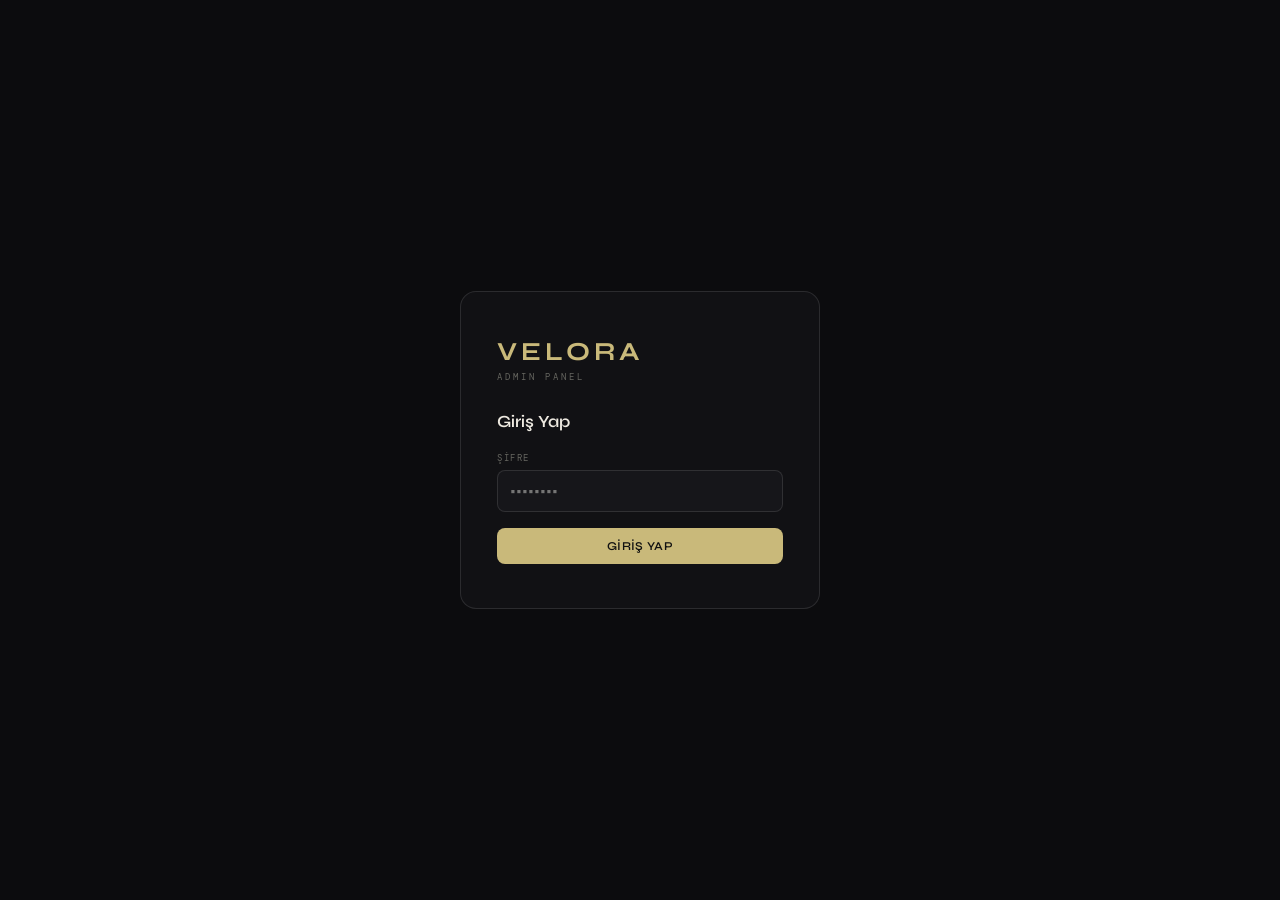
==== commit 8160995d: "Update admin.html" ====
--- a/admin.html
+++ b/admin.html
@@ -10,13 +10,13 @@
 </head>
 <body>
 
-<!-- ===== LOGIN ===== -->
+<!-- LOGIN -->
 <div id="loginScreen" class="login-screen">
   <div class="login-card">
     <div class="login-logo">VELORA</div>
     <div class="login-sub">ADMIN PANEL</div>
     <div class="login-title">Giriş Yap</div>
-    <div class="form-group">
+    <div class="form-group" style="margin-bottom:16px">
       <label class="form-label">ŞİFRE</label>
       <input type="password" class="form-input" id="adminPwInput" placeholder="••••••••">
     </div>
@@ -25,11 +25,12 @@
   </div>
 </div>
 
-<!-- ===== ADMIN PANEL ===== -->
+<!-- ADMIN PANEL -->
 <div id="adminPanel" class="shell" style="display:none">
 
+  <div class="sidebar-overlay" id="sidebarOverlay" onclick="closeSidebar()"></div>
+
   <!-- SIDEBAR -->
-  <div class="sidebar-overlay" id="sidebarOverlay" onclick="closeSidebar()"></div>
   <nav class="sidebar" id="sidebar">
     <div class="sidebar-logo">
       <div class="logo-name">VELORA</div>
@@ -37,32 +38,16 @@
     </div>
     <div class="nav">
       <div class="nav-sec">Ürünler</div>
-      <div class="nav-item active" onclick="navTo('products',this)">
-        <span class="nav-icon">👕</span>Ürün Listesi
-      </div>
-      <div class="nav-item" onclick="navTo('addProduct',this)">
-        <span class="nav-icon">➕</span>Yeni Ürün Ekle
-      </div>
+      <div class="nav-item active" onclick="navTo('products',this)"><span class="nav-icon">👕</span>Ürün Listesi</div>
+      <div class="nav-item" onclick="navTo('addProduct',this)"><span class="nav-icon">➕</span>Yeni Ürün Ekle</div>
       <div class="nav-sec">Mağaza</div>
-      <div class="nav-item" onclick="navTo('coupons',this)">
-        <span class="nav-icon">🏷️</span>Kupon Yönetimi
-      </div>
-      <div class="nav-item" onclick="navTo('users',this)">
-        <span class="nav-icon">👥</span>Kullanıcılar
-      </div>
+      <div class="nav-item" onclick="navTo('coupons',this)"><span class="nav-icon">🏷️</span>Kupon Yönetimi</div>
+      <div class="nav-item" onclick="navTo('users',this)"><span class="nav-icon">👥</span>Kullanıcılar</div>
       <div class="nav-sec">Ayarlar</div>
-      <div class="nav-item" onclick="navTo('siteSettings',this)">
-        <span class="nav-icon">⚙️</span>Site Ayarları
-      </div>
-      <div class="nav-item" onclick="navTo('whatsapp',this)">
-        <span class="nav-icon">💬</span>WhatsApp / İletişim
-      </div>
-      <div class="nav-item" onclick="navTo('appearance',this)">
-        <span class="nav-icon">🎨</span>Görünüm
-      </div>
-      <div class="nav-item" onclick="navTo('activity',this)">
-        <span class="nav-icon">📋</span>Aktivite Logu
-      </div>
+      <div class="nav-item" onclick="navTo('siteSettings',this)"><span class="nav-icon">⚙️</span>Site Ayarları</div>
+      <div class="nav-item" onclick="navTo('whatsapp',this)"><span class="nav-icon">💬</span>WhatsApp / İletişim</div>
+      <div class="nav-item" onclick="navTo('appearance',this)"><span class="nav-icon">🎨</span>Görünüm</div>
+      <div class="nav-item" onclick="navTo('activity',this)"><span class="nav-icon">📋</span>Aktivite Logu</div>
     </div>
     <div class="sidebar-foot">
       <div class="admin-pill">
@@ -89,7 +74,7 @@
       </div>
     </div>
 
-    <!-- ===== ÜRÜN LİSTESİ ===== -->
+    <!-- ÜRÜN LİSTESİ -->
     <div class="page active" id="page-products">
       <div class="section-header">
         <span class="section-title">Ürünler (<span id="productCount">0</span>)</span>
@@ -115,17 +100,7 @@
       <div class="table-wrap">
         <div class="table-scroll">
           <table>
-            <thead>
-              <tr>
-                <th>Görsel</th>
-                <th>Ad</th>
-                <th>Fiyat</th>
-                <th>Kategori</th>
-                <th>Tip</th>
-                <th>ID</th>
-                <th>İşlem</th>
-              </tr>
-            </thead>
+            <thead><tr><th>Görsel</th><th>Ad</th><th>Fiyat</th><th>Kategori</th><th>Tip</th><th>ID</th><th>İşlem</th></tr></thead>
             <tbody id="productTableBody"></tbody>
           </table>
         </div>
@@ -133,7 +108,7 @@
       <div class="pagination" id="productPagination"></div>
     </div>
 
-    <!-- ===== YENİ ÜRÜN EKLE ===== -->
+    <!-- YENİ ÜRÜN -->
     <div class="page" id="page-addProduct">
       <div class="section-header">
         <span class="section-title" id="addProductTitle">Yeni Ürün Ekle</span>
@@ -197,7 +172,7 @@
       </div>
     </div>
 
-    <!-- ===== KUPON YÖNETİMİ ===== -->
+    <!-- KUPON -->
     <div class="page" id="page-coupons">
       <div class="section-header">
         <span class="section-title">Kupon Yönetimi</span>
@@ -206,22 +181,14 @@
       <div class="table-wrap">
         <div class="table-scroll">
           <table>
-            <thead>
-              <tr>
-                <th>Kod</th>
-                <th>İndirim</th>
-                <th>Durum</th>
-                <th>Kullanım</th>
-                <th>İşlem</th>
-              </tr>
-            </thead>
+            <thead><tr><th>Kod</th><th>İndirim</th><th>Durum</th><th>Kullanım</th><th>İşlem</th></tr></thead>
             <tbody id="couponTableBody"></tbody>
           </table>
         </div>
       </div>
     </div>
 
-    <!-- ===== KULLANICILAR ===== -->
+    <!-- KULLANICILAR -->
     <div class="page" id="page-users">
       <div class="section-header">
         <span class="section-title">Kullanıcılar (<span id="userCount">0</span>)</span>
@@ -234,21 +201,14 @@
       <div class="table-wrap">
         <div class="table-scroll">
           <table>
-            <thead>
-              <tr>
-                <th>İsim</th>
-                <th>E-posta</th>
-                <th>Durum</th>
-                <th>İşlem</th>
-              </tr>
-            </thead>
+            <thead><tr><th>İsim</th><th>E-posta</th><th>Durum</th><th>İşlem</th></tr></thead>
             <tbody id="userTableBody"></tbody>
           </table>
         </div>
       </div>
     </div>
 
-    <!-- ===== SİTE AYARLARI ===== -->
+    <!-- SİTE AYARLARI -->
     <div class="page" id="page-siteSettings">
       <div class="section-header">
         <span class="section-title">Site Ayarları</span>
@@ -258,84 +218,38 @@
         <div>
           <div class="settings-card">
             <div class="settings-card-title">Mağaza Bilgileri</div>
-            <div class="form-group" style="margin-bottom:12px">
-              <label class="form-label">Mağaza Adı</label>
-              <input type="text" class="form-input" id="set-storeName" value="VELORA">
-            </div>
-            <div class="form-group" style="margin-bottom:12px">
-              <label class="form-label">Slogan</label>
-              <input type="text" class="form-input" id="set-slogan" placeholder="Style Redefined">
-            </div>
-            <div class="form-group">
-              <label class="form-label">Para Birimi</label>
-              <select class="form-select" id="set-currency">
-                <option value="TL" selected>TL</option>
-                <option value="USD">USD</option>
-                <option value="EUR">EUR</option>
-              </select>
-            </div>
+            <div class="form-group" style="margin-bottom:12px"><label class="form-label">Mağaza Adı</label><input type="text" class="form-input" id="set-storeName" value="VELORA"></div>
+            <div class="form-group" style="margin-bottom:12px"><label class="form-label">Slogan</label><input type="text" class="form-input" id="set-slogan" placeholder="Style Redefined"></div>
+            <div class="form-group"><label class="form-label">Para Birimi</label><select class="form-select" id="set-currency"><option value="TL" selected>TL</option><option value="USD">USD</option><option value="EUR">EUR</option></select></div>
           </div>
           <div class="settings-card">
             <div class="settings-card-title">Güvenlik — Admin Şifresi</div>
-            <div class="form-group" style="margin-bottom:12px">
-              <label class="form-label">Yeni Şifre</label>
-              <input type="password" class="form-input" id="set-newAdminPw" placeholder="Yeni şifre">
-            </div>
-            <div class="form-group" style="margin-bottom:12px">
-              <label class="form-label">Şifreyi Onayla</label>
-              <input type="password" class="form-input" id="set-newAdminPw2" placeholder="Tekrar girin">
-            </div>
+            <div class="form-group" style="margin-bottom:12px"><label class="form-label">Yeni Şifre</label><input type="password" class="form-input" id="set-newAdminPw" placeholder="Yeni şifre"></div>
+            <div class="form-group" style="margin-bottom:12px"><label class="form-label">Şifreyi Onayla</label><input type="password" class="form-input" id="set-newAdminPw2" placeholder="Tekrar girin"></div>
             <button class="btn btn-secondary btn-sm" onclick="changeAdminPw()">Şifreyi Güncelle</button>
           </div>
         </div>
         <div>
           <div class="settings-card">
             <div class="settings-card-title">SEO & Meta</div>
-            <div class="form-group" style="margin-bottom:12px">
-              <label class="form-label">Sayfa Başlığı</label>
-              <input type="text" class="form-input" id="set-title" value="VELORA | Modern Giyim">
-            </div>
-            <div class="form-group" style="margin-bottom:12px">
-              <label class="form-label">Meta Açıklama</label>
-              <textarea class="form-input" id="set-metaDesc" rows="3" style="resize:vertical">Velora - Modern ve şık giyim koleksiyonu.</textarea>
-            </div>
-            <div class="form-group">
-              <label class="form-label">Anahtar Kelimeler</label>
-              <input type="text" class="form-input" id="set-keywords" placeholder="giyim, tişört, pantolon">
-            </div>
+            <div class="form-group" style="margin-bottom:12px"><label class="form-label">Sayfa Başlığı</label><input type="text" class="form-input" id="set-title" value="VELORA | Modern Giyim"></div>
+            <div class="form-group" style="margin-bottom:12px"><label class="form-label">Meta Açıklama</label><textarea class="form-input" id="set-metaDesc" rows="3">Velora - Modern ve şık giyim koleksiyonu.</textarea></div>
+            <div class="form-group"><label class="form-label">Anahtar Kelimeler</label><input type="text" class="form-input" id="set-keywords" placeholder="giyim, tişört, pantolon"></div>
           </div>
           <div class="settings-card">
             <div class="settings-card-title">Özellikler</div>
-            <div class="toggle-row">
-              <div><div class="toggle-label">Arama Çubuğu</div></div>
-              <label class="toggle"><input type="checkbox" id="feat-search" checked><span class="slider-toggle"></span></label>
-            </div>
-            <div class="toggle-row">
-              <div><div class="toggle-label">Favoriler</div></div>
-              <label class="toggle"><input type="checkbox" id="feat-favorites" checked><span class="slider-toggle"></span></label>
-            </div>
-            <div class="toggle-row">
-              <div><div class="toggle-label">Dark Mode</div></div>
-              <label class="toggle"><input type="checkbox" id="feat-darkmode" checked><span class="slider-toggle"></span></label>
-            </div>
-            <div class="toggle-row">
-              <div><div class="toggle-label">Kupon Sistemi</div></div>
-              <label class="toggle"><input type="checkbox" id="feat-coupon" checked><span class="slider-toggle"></span></label>
-            </div>
-            <div class="toggle-row">
-              <div><div class="toggle-label">Üyelik Sistemi</div></div>
-              <label class="toggle"><input type="checkbox" id="feat-auth" checked><span class="slider-toggle"></span></label>
-            </div>
-            <div class="toggle-row">
-              <div><div class="toggle-label">Bakım Modu</div></div>
-              <label class="toggle"><input type="checkbox" id="feat-maintenance"><span class="slider-toggle"></span></label>
-            </div>
-          </div>
-        </div>
-      </div>
-    </div>
-
-    <!-- ===== WHATSAPP / İLETİŞİM ===== -->
+            <div class="toggle-row"><div><div class="toggle-label">Arama Çubuğu</div></div><label class="toggle"><input type="checkbox" id="feat-search" checked><span class="slider-toggle"></span></label></div>
+            <div class="toggle-row"><div><div class="toggle-label">Favoriler</div></div><label class="toggle"><input type="checkbox" id="feat-favorites" checked><span class="slider-toggle"></span></label></div>
+            <div class="toggle-row"><div><div class="toggle-label">Dark Mode</div></div><label class="toggle"><input type="checkbox" id="feat-darkmode" checked><span class="slider-toggle"></span></label></div>
+            <div class="toggle-row"><div><div class="toggle-label">Kupon Sistemi</div></div><label class="toggle"><input type="checkbox" id="feat-coupon" checked><span class="slider-toggle"></span></label></div>
+            <div class="toggle-row"><div><div class="toggle-label">Üyelik Sistemi</div></div><label class="toggle"><input type="checkbox" id="feat-auth" checked><span class="slider-toggle"></span></label></div>
+            <div class="toggle-row"><div><div class="toggle-label">Bakım Modu</div></div><label class="toggle"><input type="checkbox" id="feat-maintenance"><span class="slider-toggle"></span></label></div>
+          </div>
+        </div>
+      </div>
+    </div>
+
+    <!-- WHATSAPP -->
     <div class="page" id="page-whatsapp">
       <div class="section-header">
         <span class="section-title">WhatsApp & İletişim</span>
@@ -344,62 +258,29 @@
       <div class="settings-two-col">
         <div class="settings-card">
           <div class="settings-card-title">WhatsApp Sipariş</div>
-          <div class="form-group" style="margin-bottom:12px">
-            <label class="form-label">Numara</label>
-            <input type="text" class="form-input" id="wa-number" placeholder="905550066123" value="905550066123" inputmode="tel">
-          </div>
-          <div class="form-group" style="margin-bottom:12px">
-            <label class="form-label">Hoşgeldin Mesajı</label>
-            <textarea class="form-input" id="wa-greeting" rows="3" style="resize:vertical">Merhaba! Sipariş vermek istiyorum.</textarea>
-          </div>
-          <div class="toggle-row">
-            <div>
-              <div class="toggle-label">WhatsApp Butonu</div>
-              <div class="toggle-desc">Sepette aktif göster</div>
-            </div>
-            <label class="toggle"><input type="checkbox" id="wa-active" checked><span class="slider-toggle"></span></label>
-          </div>
+          <div class="form-group" style="margin-bottom:12px"><label class="form-label">Numara</label><input type="text" class="form-input" id="wa-number" value="905550066123" inputmode="tel"></div>
+          <div class="form-group" style="margin-bottom:12px"><label class="form-label">Hoşgeldin Mesajı</label><textarea class="form-input" id="wa-greeting" rows="3">Merhaba! Sipariş vermek istiyorum.</textarea></div>
+          <div class="toggle-row"><div><div class="toggle-label">WhatsApp Butonu</div><div class="toggle-desc">Sepette aktif göster</div></div><label class="toggle"><input type="checkbox" id="wa-active" checked><span class="slider-toggle"></span></label></div>
         </div>
         <div class="settings-card">
           <div class="settings-card-title">İletişim Bilgileri</div>
-          <div class="form-group" style="margin-bottom:12px">
-            <label class="form-label">E-posta</label>
-            <input type="email" class="form-input" id="contact-email" placeholder="info@velora.com" inputmode="email">
-          </div>
-          <div class="form-group" style="margin-bottom:12px">
-            <label class="form-label">Telefon</label>
-            <input type="tel" class="form-input" id="contact-phone" placeholder="+90 555 006 6123" inputmode="tel">
-          </div>
-          <div class="form-group" style="margin-bottom:12px">
-            <label class="form-label">Adres</label>
-            <textarea class="form-input" id="contact-address" rows="2" style="resize:vertical" placeholder="Mağaza adresi..."></textarea>
-          </div>
-          <div class="form-group">
-            <label class="form-label">Instagram</label>
-            <input type="text" class="form-input" id="contact-instagram" placeholder="@velora">
-          </div>
+          <div class="form-group" style="margin-bottom:12px"><label class="form-label">E-posta</label><input type="email" class="form-input" id="contact-email" placeholder="info@velora.com"></div>
+          <div class="form-group" style="margin-bottom:12px"><label class="form-label">Telefon</label><input type="tel" class="form-input" id="contact-phone" placeholder="+90 555 006 6123"></div>
+          <div class="form-group" style="margin-bottom:12px"><label class="form-label">Adres</label><textarea class="form-input" id="contact-address" rows="2" placeholder="Mağaza adresi..."></textarea></div>
+          <div class="form-group"><label class="form-label">Instagram</label><input type="text" class="form-input" id="contact-instagram" placeholder="@velora"></div>
         </div>
       </div>
       <div class="settings-card">
         <div class="settings-card-title">EmailJS Ayarları</div>
         <div class="form-grid">
-          <div class="form-group">
-            <label class="form-label">Service ID</label>
-            <input type="text" class="form-input" id="ejs-service" placeholder="service_xxxxx" value="service_u871hgw">
-          </div>
-          <div class="form-group">
-            <label class="form-label">Template ID</label>
-            <input type="text" class="form-input" id="ejs-template" placeholder="template_xxxxx" value="template_nnfkcc3">
-          </div>
-          <div class="form-group full">
-            <label class="form-label">Public Key</label>
-            <input type="text" class="form-input" id="ejs-pubkey" placeholder="xxxxxxxxxxxxx">
-          </div>
-        </div>
-      </div>
-    </div>
-
-    <!-- ===== GÖRÜNÜM ===== -->
+          <div class="form-group"><label class="form-label">Service ID</label><input type="text" class="form-input" id="ejs-service" value="service_u871hgw"></div>
+          <div class="form-group"><label class="form-label">Template ID</label><input type="text" class="form-input" id="ejs-template" value="template_nnfkcc3"></div>
+          <div class="form-group full"><label class="form-label">Public Key</label><input type="text" class="form-input" id="ejs-pubkey" placeholder="xxxxxxxxxxxxx"></div>
+        </div>
+      </div>
+    </div>
+
+    <!-- GÖRÜNÜM -->
     <div class="page" id="page-appearance">
       <div class="section-header">
         <span class="section-title">Görünüm Ayarları</span>
@@ -409,90 +290,34 @@
         <div>
           <div class="settings-card">
             <div class="settings-card-title">Banner & Görseller</div>
-            <div class="form-group" style="margin-bottom:12px">
-              <label class="form-label">Ana Banner URL</label>
-              <input type="text" class="form-input" id="app-banner" placeholder="https://...">
-            </div>
-            <div class="form-group" style="margin-bottom:12px">
-              <label class="form-label">Logo URL</label>
-              <input type="text" class="form-input" id="app-logo" placeholder="https://...">
-            </div>
-            <div class="form-group">
-              <label class="form-label">Favicon URL</label>
-              <input type="text" class="form-input" id="app-favicon" placeholder="https://...">
-            </div>
+            <div class="form-group" style="margin-bottom:12px"><label class="form-label">Ana Banner URL</label><input type="text" class="form-input" id="app-banner" placeholder="https://..."></div>
+            <div class="form-group" style="margin-bottom:12px"><label class="form-label">Logo URL</label><input type="text" class="form-input" id="app-logo" placeholder="https://..."></div>
+            <div class="form-group"><label class="form-label">Favicon URL</label><input type="text" class="form-input" id="app-favicon" placeholder="https://..."></div>
           </div>
           <div class="settings-card">
             <div class="settings-card-title">Tipografi</div>
-            <div class="form-group" style="margin-bottom:12px">
-              <label class="form-label">Başlık Fontu</label>
-              <select class="form-select" id="app-headfont">
-                <option>Cinzel</option>
-                <option>Playfair Display</option>
-                <option>Syne</option>
-                <option>Bebas Neue</option>
-                <option>Cormorant Garamond</option>
-              </select>
-            </div>
-            <div class="form-group">
-              <label class="form-label">Gövde Fontu</label>
-              <select class="form-select" id="app-bodyfont">
-                <option>DM Sans</option>
-                <option>Inter</option>
-                <option>Lato</option>
-                <option>Raleway</option>
-              </select>
-            </div>
+            <div class="form-group" style="margin-bottom:12px"><label class="form-label">Başlık Fontu</label><select class="form-select" id="app-headfont"><option>Cinzel</option><option>Playfair Display</option><option>Syne</option><option>Bebas Neue</option><option>Cormorant Garamond</option></select></div>
+            <div class="form-group"><label class="form-label">Gövde Fontu</label><select class="form-select" id="app-bodyfont"><option>DM Sans</option><option>Inter</option><option>Lato</option><option>Raleway</option></select></div>
           </div>
         </div>
         <div>
           <div class="settings-card">
             <div class="settings-card-title">Renk Paleti</div>
-            <div class="color-row">
-              <div>
-                <div class="toggle-label">Birincil Renk</div>
-                <div class="toggle-desc">Buton ve vurgu rengi</div>
-              </div>
-              <input type="color" id="color-primary" value="#c9b97a" class="color-input">
-            </div>
-            <div class="color-row">
-              <div>
-                <div class="toggle-label">Arka Plan</div>
-                <div class="toggle-desc">Sayfa arka planı</div>
-              </div>
-              <input type="color" id="color-bg" value="#ffffff" class="color-input">
-            </div>
-            <div class="color-row">
-              <div>
-                <div class="toggle-label">Metin Rengi</div>
-                <div class="toggle-desc">Ana metin rengi</div>
-              </div>
-              <input type="color" id="color-text" value="#111111" class="color-input">
-            </div>
+            <div class="color-row"><div><div class="toggle-label">Birincil Renk</div><div class="toggle-desc">Buton ve vurgu</div></div><input type="color" id="color-primary" value="#c9b97a" class="color-input"></div>
+            <div class="color-row"><div><div class="toggle-label">Arka Plan</div><div class="toggle-desc">Sayfa arka planı</div></div><input type="color" id="color-bg" value="#ffffff" class="color-input"></div>
+            <div class="color-row"><div><div class="toggle-label">Metin Rengi</div></div><input type="color" id="color-text" value="#111111" class="color-input"></div>
           </div>
           <div class="settings-card">
             <div class="settings-card-title">Duyuru Bandı</div>
-            <div class="toggle-row" style="margin-bottom:12px">
-              <div>
-                <div class="toggle-label">Duyuru Bandı</div>
-                <div class="toggle-desc">Sayfa üstünde mesaj göster</div>
-              </div>
-              <label class="toggle"><input type="checkbox" id="app-announcebar" checked><span class="slider-toggle"></span></label>
-            </div>
-            <div class="form-group" style="margin-bottom:12px">
-              <label class="form-label">Bant Mesajı</label>
-              <input type="text" class="form-input" id="app-announcetext" value="✨ Yeni Koleksiyon! Kod: VELORA10">
-            </div>
-            <div class="form-group">
-              <label class="form-label">Bant Arka Plan Rengi</label>
-              <input type="color" id="app-announcecolor" value="#111111" style="width:100%;height:36px;border:1px solid var(--border2);border-radius:8px;cursor:pointer;padding:4px">
-            </div>
-          </div>
-        </div>
-      </div>
-    </div>
-
-    <!-- ===== AKTİVİTE LOGU ===== -->
+            <div class="toggle-row" style="margin-bottom:12px"><div><div class="toggle-label">Duyuru Bandı</div><div class="toggle-desc">Sayfa üstünde mesaj</div></div><label class="toggle"><input type="checkbox" id="app-announcebar" checked><span class="slider-toggle"></span></label></div>
+            <div class="form-group" style="margin-bottom:12px"><label class="form-label">Bant Mesajı</label><input type="text" class="form-input" id="app-announcetext" value="✨ Yeni Koleksiyon! Kod: VELORA10"></div>
+            <div class="form-group"><label class="form-label">Bant Arka Plan</label><input type="color" id="app-announcecolor" value="#111111" style="width:100%;height:36px;border:1px solid var(--border2);border-radius:8px;cursor:pointer;padding:4px"></div>
+          </div>
+        </div>
+      </div>
+    </div>
+
+    <!-- AKTİVİTE LOGU -->
     <div class="page" id="page-activity">
       <div class="section-header">
         <span class="section-title">Aktivite Logu</span>
@@ -505,112 +330,53 @@
 
   </div><!-- /main -->
 
-  <!-- BOTTOM NAV (mobil) -->
+  <!-- BOTTOM NAV -->
   <nav class="bottom-nav">
-    <button class="bottom-nav-item active" id="bnav-products" onclick="navTo('products',null)">
-      <span>👕</span><span>Ürünler</span>
-    </button>
-    <button class="bottom-nav-item" id="bnav-coupons" onclick="navTo('coupons',null)">
-      <span>🏷️</span><span>Kuponlar</span>
-    </button>
-    <button class="bottom-nav-item" id="bnav-addProduct" onclick="navTo('addProduct',null)">
-      <span>➕</span><span>Ekle</span>
-    </button>
-    <button class="bottom-nav-item" id="bnav-users" onclick="navTo('users',null)">
-      <span>👥</span><span>Kullanıcı</span>
-    </button>
-    <button class="bottom-nav-item" onclick="openSidebar()">
-      <span>☰</span><span>Menü</span>
-    </button>
+    <button class="bottom-nav-item active" id="bnav-products" onclick="navTo('products',null)"><span>👕</span><span>Ürünler</span></button>
+    <button class="bottom-nav-item" id="bnav-coupons" onclick="navTo('coupons',null)"><span>🏷️</span><span>Kuponlar</span></button>
+    <button class="bottom-nav-item" id="bnav-addProduct" onclick="navTo('addProduct',null)"><span>➕</span><span>Ekle</span></button>
+    <button class="bottom-nav-item" id="bnav-users" onclick="navTo('users',null)"><span>👥</span><span>Kullanıcı</span></button>
+    <button class="bottom-nav-item" onclick="openSidebar()"><span>☰</span><span>Menü</span></button>
   </nav>
 
 </div><!-- /adminPanel -->
 
-<!-- ===== KUPON MODAL ===== -->
+<!-- KUPON MODAL -->
 <div class="modal-overlay" id="couponModal">
   <div class="modal">
-    <div class="modal-header">
-      <span class="modal-title">Yeni Kupon Ekle</span>
-      <button class="modal-close" onclick="closeCouponModal()">×</button>
-    </div>
+    <div class="modal-header"><span class="modal-title">Yeni Kupon Ekle</span><button class="modal-close" onclick="closeCouponModal()">×</button></div>
     <div class="modal-body">
       <div class="form-grid">
-        <div class="form-group">
-          <label class="form-label">Kupon Kodu</label>
-          <input type="text" class="form-input" id="coup-code" placeholder="YENI20" style="text-transform:uppercase" autocomplete="off">
-        </div>
-        <div class="form-group">
-          <label class="form-label">İndirim (%)</label>
-          <input type="number" class="form-input" id="coup-discount" placeholder="10" min="1" max="100" inputmode="numeric">
-        </div>
-        <div class="form-group full">
-          <label class="form-label">Durum</label>
-          <select class="form-select" id="coup-status">
-            <option value="active">Aktif</option>
-            <option value="inactive">Pasif</option>
-          </select>
-        </div>
-      </div>
-    </div>
-    <div class="modal-footer">
-      <button class="btn btn-secondary" onclick="closeCouponModal()">İptal</button>
-      <button class="btn btn-primary" onclick="addCoupon()">Kaydet</button>
-    </div>
+        <div class="form-group"><label class="form-label">Kupon Kodu</label><input type="text" class="form-input" id="coup-code" placeholder="YENI20" style="text-transform:uppercase" autocomplete="off"></div>
+        <div class="form-group"><label class="form-label">İndirim (%)</label><input type="number" class="form-input" id="coup-discount" placeholder="10" min="1" max="100" inputmode="numeric"></div>
+        <div class="form-group full"><label class="form-label">Durum</label><select class="form-select" id="coup-status"><option value="active">Aktif</option><option value="inactive">Pasif</option></select></div>
+      </div>
+    </div>
+    <div class="modal-footer"><button class="btn btn-secondary" onclick="closeCouponModal()">İptal</button><button class="btn btn-primary" onclick="addCoupon()">Kaydet</button></div>
   </div>
 </div>
 
-<!-- ===== ÜRÜN DÜZENLE MODAL ===== -->
+<!-- ÜRÜN DÜZENLE MODAL -->
 <div class="modal-overlay" id="editModal">
   <div class="modal">
-    <div class="modal-header">
-      <span class="modal-title">Ürünü Düzenle</span>
-      <button class="modal-close" onclick="closeEditModal()">×</button>
-    </div>
+    <div class="modal-header"><span class="modal-title">Ürünü Düzenle</span><button class="modal-close" onclick="closeEditModal()">×</button></div>
     <div class="modal-body">
       <div class="form-grid">
-        <div class="form-group">
-          <label class="form-label">Ürün Adı</label>
-          <input type="text" class="form-input" id="edit-name">
-        </div>
-        <div class="form-group">
-          <label class="form-label">Fiyat (TL)</label>
-          <input type="number" class="form-input" id="edit-price" inputmode="numeric">
-        </div>
-        <div class="form-group">
-          <label class="form-label">Kategori</label>
-          <select class="form-select" id="edit-category">
-            <option value="erkek">Erkek</option>
-            <option value="kadin">Kadın</option>
-            <option value="cocuk">Çocuk</option>
-          </select>
-        </div>
-        <div class="form-group">
-          <label class="form-label">Tip</label>
-          <select class="form-select" id="edit-type">
-            <option value="tisort">Tişört</option>
-            <option value="pantalon">Pantolon</option>
-            <option value="ceket">Ceket</option>
-            <option value="sapka">Şapka</option>
-          </select>
-        </div>
-        <div class="form-group full">
-          <label class="form-label">Görsel URL</label>
-          <input type="text" class="form-input" id="edit-image">
-        </div>
+        <div class="form-group"><label class="form-label">Ürün Adı</label><input type="text" class="form-input" id="edit-name"></div>
+        <div class="form-group"><label class="form-label">Fiyat (TL)</label><input type="number" class="form-input" id="edit-price" inputmode="numeric"></div>
+        <div class="form-group"><label class="form-label">Kategori</label><select class="form-select" id="edit-category"><option value="erkek">Erkek</option><option value="kadin">Kadın</option><option value="cocuk">Çocuk</option></select></div>
+        <div class="form-group"><label class="form-label">Tip</label><select class="form-select" id="edit-type"><option value="tisort">Tişört</option><option value="pantalon">Pantolon</option><option value="ceket">Ceket</option><option value="sapka">Şapka</option></select></div>
+        <div class="form-group full"><label class="form-label">Görsel URL</label><input type="text" class="form-input" id="edit-image"></div>
       </div>
       <img id="editPreviewImg" src="" style="width:100%;height:120px;object-fit:cover;border-radius:8px;margin-top:12px;display:none">
       <input type="hidden" id="edit-id">
     </div>
-    <div class="modal-footer">
-      <button class="btn btn-secondary" onclick="closeEditModal()">İptal</button>
-      <button class="btn btn-primary" onclick="saveEdit()">Kaydet</button>
-    </div>
+    <div class="modal-footer"><button class="btn btn-secondary" onclick="closeEditModal()">İptal</button><button class="btn btn-primary" onclick="saveEdit()">Kaydet</button></div>
   </div>
 </div>
 
-<!-- TOAST -->
 <div class="toast" id="toast"></div>
-  
+
 <script src="velora-data.js"></script>
 <script src="admin.js"></script>
 </body>
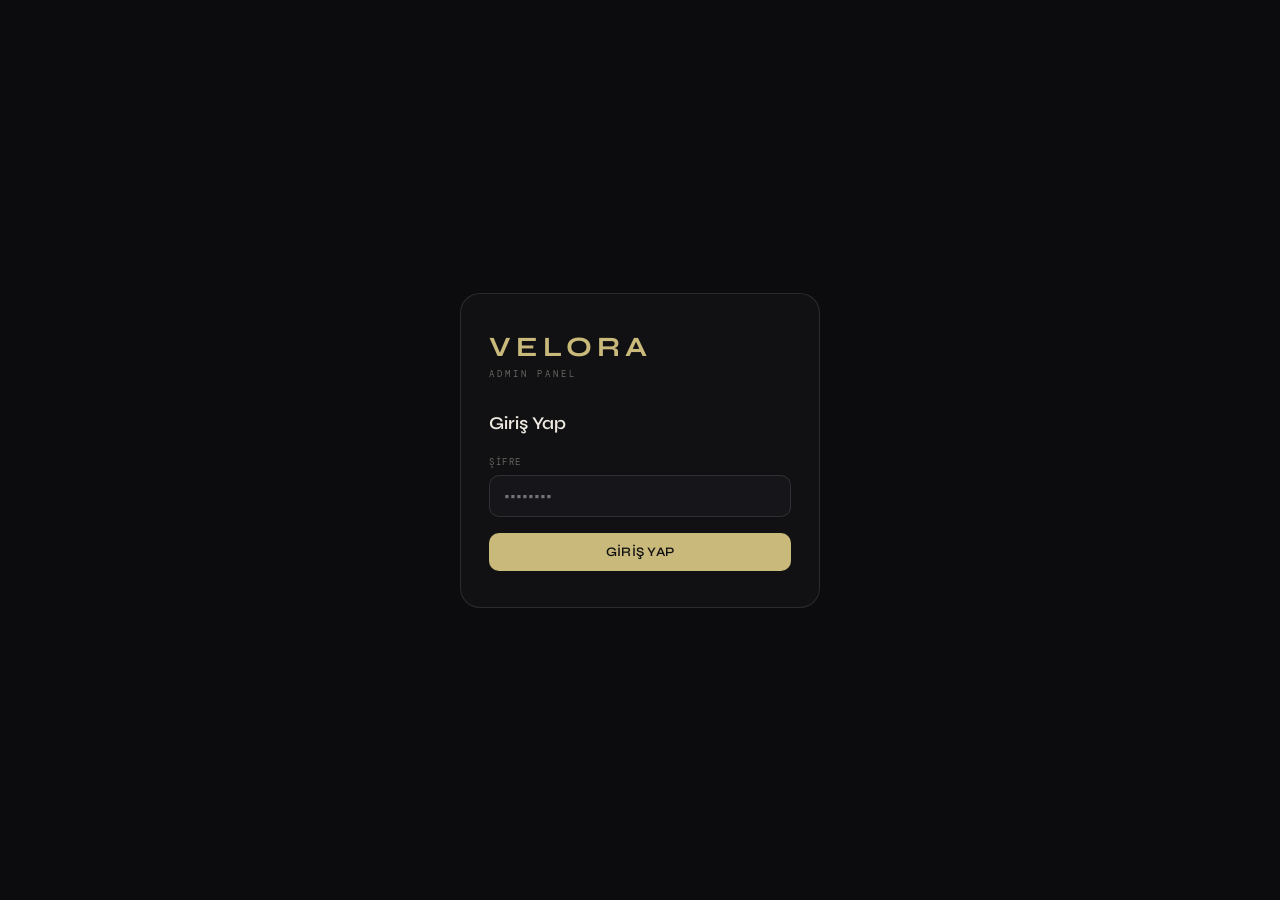
==== commit 132f7400: "Update admin.html" ====
--- a/admin.html
+++ b/admin.html
@@ -5,6 +5,10 @@
 <meta name="viewport" content="width=device-width, initial-scale=1.0, maximum-scale=1.0, user-scalable=no">
 <title>Velora Admin Panel</title>
 <link rel="preconnect" href="https://fonts.googleapis.com">
+  <!-- Favicon: altın V ikonu -->
+<link rel="icon" href="data:image/svg+xml,<svg xmlns='http://www.w3.org/2000/svg' viewBox='0 0 100 100'><rect width='100' height='100' rx='8' fill='%23111'/><text y='72' x='50' text-anchor='middle' font-size='58' font-family='Georgia,serif' fill='%23c9b97a'>V</text></svg>">
+<!-- Sekme başlığı -->
+<title>VELORA – Hesabım</title>
 <link href="https://fonts.googleapis.com/css2?family=DM+Mono:wght@400;500&family=Syne:wght@400;500;600;700&display=swap" rel="stylesheet">
 <link rel="stylesheet" href="admin.css">
 </head>
--- a/admin.css
+++ b/admin.css
@@ -1,27 +1,33 @@
 /* ============================================================
-   VELORA ADMIN — admin.css
+   VELORA ADMIN — admin.css  (Mobile-First Optimized)
    ============================================================ */
 
 @import url('https://fonts.googleapis.com/css2?family=DM+Mono:wght@400;500&family=Syne:wght@400;500;600;700&display=swap');
 
 /* ===== CSS DEĞİŞKENLERİ ===== */
 :root {
-  --bg:       #0c0c0e;
-  --surface:  #111114;
-  --surface2: #16161a;
-  --border:   rgba(255,255,255,0.06);
-  --border2:  rgba(255,255,255,0.11);
-  --text:     #ede9e0;
-  --muted:    #666660;
-  --muted2:   #888880;
-  --accent:   #c9b97a;
-  --accent2:  #8b6f3a;
+  --bg:         #0c0c0e;
+  --surface:    #111114;
+  --surface2:   #16161a;
+  --border:     rgba(255,255,255,0.06);
+  --border2:    rgba(255,255,255,0.11);
+  --text:       #ede9e0;
+  --muted:      #666660;
+  --muted2:     #888880;
+  --accent:     #c9b97a;
+  --accent2:    #8b6f3a;
   --accent-dim: rgba(201,185,122,0.08);
-  --danger:   #cc5050;
-  --success:  #4fa86a;
-  --info:     #5080cc;
-  --warning:  #cc8a40;
-  --radius:   10px;
+  --danger:     #cc5050;
+  --success:    #4fa86a;
+  --info:       #5080cc;
+  --warning:    #cc8a40;
+  --radius:     10px;
+
+  /* Mobil dokunma alanı */
+  --touch-min:  48px;
+  /* Güvenli alan */
+  --safe-bottom: env(safe-area-inset-bottom, 0px);
+  --safe-top:    env(safe-area-inset-top, 0px);
 }
 
 /* ===== RESET ===== */
@@ -32,22 +38,31 @@
   -webkit-tap-highlight-color: transparent;
 }
 
-html, body {
+html {
   height: 100%;
-  overflow-x: hidden;
+  /* iOS momentum scroll */
+  -webkit-overflow-scrolling: touch;
+  /* Metin boyutunu otomatik büyütmeyi engelle */
+  -webkit-text-size-adjust: 100%;
+  text-size-adjust: 100%;
 }
 
 body {
   font-family: 'Syne', sans-serif;
   background: var(--bg);
   color: var(--text);
-  min-height: 100vh;
+  min-height: 100%;
+  min-height: 100svh;
+  /* Yatay scroll'u engelle */
+  overflow-x: hidden;
+  /* Bottom nav için padding */
+  padding-bottom: calc(60px + var(--safe-bottom));
 }
 
 /* ===== LAYOUT SHELL ===== */
 .shell {
   display: flex;
-  min-height: 100vh;
+  min-height: 100svh;
   width: 100%;
 }
 
@@ -61,21 +76,22 @@
   background: var(--bg);
   z-index: 999;
   padding: 20px;
+  padding-top: calc(20px + var(--safe-top));
 }
 
 .login-card {
   background: var(--surface);
   border: 1px solid var(--border2);
-  border-radius: 16px;
-  padding: 44px 36px;
+  border-radius: 20px;
+  padding: 36px 28px;
   width: 100%;
   max-width: 360px;
 }
 
 .login-logo {
-  font-size: 26px;
+  font-size: 28px;
   font-weight: 700;
-  letter-spacing: 4px;
+  letter-spacing: 5px;
   color: var(--accent);
   margin-bottom: 4px;
 }
@@ -85,52 +101,59 @@
   color: var(--muted);
   letter-spacing: 3px;
   font-family: 'DM Mono', monospace;
-  margin-bottom: 28px;
+  margin-bottom: 32px;
 }
 
 .login-title {
-  font-size: 17px;
+  font-size: 18px;
   font-weight: 600;
-  margin-bottom: 20px;
-}
-
-/* ===== SIDEBAR ===== */
+  margin-bottom: 22px;
+}
+
+/* ===== SIDEBAR OVERLAY ===== */
 .sidebar-overlay {
   display: none;
   position: fixed;
   inset: 0;
-  background: rgba(0,0,0,0.6);
+  background: rgba(0,0,0,0.65);
   z-index: 98;
-  backdrop-filter: blur(2px);
+  backdrop-filter: blur(3px);
+  -webkit-backdrop-filter: blur(3px);
 }
 .sidebar-overlay.open { display: block; }
 
+/* ===== SIDEBAR ===== */
 .sidebar {
-  width: 240px;
+  width: min(280px, 85vw);
   background: var(--surface);
   border-right: 1px solid var(--border);
   display: flex;
   flex-direction: column;
   position: fixed;
-  top: 0; left: 0; bottom: 0;
+  top: 0;
+  left: 0;
+  bottom: 0;
   z-index: 99;
   transform: translateX(-100%);
-  transition: transform 0.25s cubic-bezier(.4,0,.2,1);
+  transition: transform 0.28s cubic-bezier(.4,0,.2,1);
   overflow-y: auto;
   -webkit-overflow-scrolling: touch;
+  /* Güvenli alan */
+  padding-top: var(--safe-top);
+  padding-bottom: var(--safe-bottom);
 }
 .sidebar.open { transform: translateX(0); }
 
 .sidebar-logo {
-  padding: 26px 22px 20px;
+  padding: 24px 22px 18px;
   border-bottom: 1px solid var(--border);
   flex-shrink: 0;
 }
 
 .logo-name {
-  font-size: 20px;
+  font-size: 22px;
   font-weight: 700;
-  letter-spacing: 4px;
+  letter-spacing: 5px;
   color: var(--accent);
 }
 
@@ -139,16 +162,16 @@
   color: var(--muted);
   letter-spacing: 3px;
   font-family: 'DM Mono', monospace;
-  margin-top: 2px;
+  margin-top: 3px;
 }
 
 .nav {
   flex: 1;
-  padding: 14px 0;
+  padding: 12px 0;
 }
 
 .nav-sec {
-  padding: 10px 18px 4px;
+  padding: 12px 18px 5px;
   font-size: 9px;
   letter-spacing: 2.5px;
   color: var(--muted);
@@ -159,20 +182,23 @@
 .nav-item {
   display: flex;
   align-items: center;
-  gap: 10px;
-  padding: 11px 20px;
-  font-size: 13px;
+  gap: 12px;
+  padding: 0 20px;
+  font-size: 14px;
   font-weight: 500;
   color: var(--muted2);
   cursor: pointer;
   border-left: 2px solid transparent;
   transition: all 0.15s;
   letter-spacing: 0.3px;
-  min-height: 44px;
+  /* Büyük dokunma alanı */
+  min-height: var(--touch-min);
   user-select: none;
-}
-
-.nav-item:hover {
+  -webkit-user-select: none;
+}
+
+.nav-item:hover,
+.nav-item:active {
   color: var(--text);
   background: rgba(255,255,255,0.03);
 }
@@ -184,8 +210,8 @@
 }
 
 .nav-icon {
-  font-size: 15px;
-  width: 20px;
+  font-size: 18px;
+  width: 24px;
   text-align: center;
   flex-shrink: 0;
 }
@@ -200,34 +226,37 @@
   display: flex;
   align-items: center;
   gap: 10px;
-  padding: 8px 10px;
+  padding: 10px 12px;
   background: var(--surface2);
   border-radius: var(--radius);
 }
 
 .av {
-  width: 30px;
-  height: 30px;
+  width: 34px;
+  height: 34px;
   border-radius: 50%;
   background: rgba(201,185,122,0.18);
   display: flex;
   align-items: center;
   justify-content: center;
-  font-size: 10px;
+  font-size: 11px;
   font-weight: 700;
   color: var(--accent);
   flex-shrink: 0;
 }
 
-.admin-name { font-size: 12px; font-weight: 500; }
-.admin-role { font-size: 9px; color: var(--muted); font-family: 'DM Mono', monospace; }
+.admin-name { font-size: 13px; font-weight: 500; }
+.admin-role { font-size: 10px; color: var(--muted); font-family: 'DM Mono', monospace; }
 
 /* ===== MAIN ===== */
 .main {
   flex: 1;
   display: flex;
   flex-direction: column;
-  min-height: 100vh;
+  min-height: 100svh;
+  width: 100%;
+  /* Sidebar açıldığında kaymaması için */
+  overflow-x: hidden;
 }
 
 /* ===== TOPBAR ===== */
@@ -238,20 +267,24 @@
   display: flex;
   align-items: center;
   justify-content: space-between;
-  padding: 0 18px;
+  padding: 0 14px;
   position: sticky;
   top: 0;
   z-index: 90;
-  gap: 10px;
+  gap: 8px;
+  /* iOS safe area */
+  padding-left: max(14px, env(safe-area-inset-left));
+  padding-right: max(14px, env(safe-area-inset-right));
 }
 
 .topbar-title {
-  font-size: 14px;
+  font-size: 15px;
   font-weight: 600;
   flex: 1;
   white-space: nowrap;
   overflow: hidden;
   text-overflow: ellipsis;
+  min-width: 0;
 }
 
 .topbar-actions {
@@ -272,25 +305,36 @@
   background: none;
   border: none;
   color: var(--text);
-  font-size: 22px;
+  font-size: 24px;
   cursor: pointer;
-  padding: 4px;
+  padding: 0;
   line-height: 1;
   display: flex;
   align-items: center;
+  justify-content: center;
   flex-shrink: 0;
+  /* Büyük dokunma alanı */
+  min-width: var(--touch-min);
+  min-height: var(--touch-min);
+  margin-left: -12px;
 }
 
 /* ===== PAGES ===== */
 .page {
   display: none;
-  padding: 20px 18px 80px;
-  animation: fadeIn 0.2s ease;
+  /* Mobil: daha az padding */
+  padding: 16px 14px 24px;
+  animation: fadeIn 0.22s ease;
+  /* Yatay taşmayı engelle */
+  overflow-x: hidden;
+  /* Safe area */
+  padding-left: max(14px, env(safe-area-inset-left));
+  padding-right: max(14px, env(safe-area-inset-right));
 }
 .page.active { display: block; }
 
 @keyframes fadeIn {
-  from { opacity: 0; transform: translateY(4px); }
+  from { opacity: 0; transform: translateY(6px); }
   to   { opacity: 1; transform: translateY(0); }
 }
 
@@ -299,20 +343,26 @@
   display: flex;
   align-items: center;
   justify-content: space-between;
-  margin-bottom: 16px;
+  margin-bottom: 14px;
   gap: 10px;
   flex-wrap: wrap;
 }
-.section-title { font-size: 14px; font-weight: 600; flex: 1; }
+.section-title {
+  font-size: 15px;
+  font-weight: 600;
+  flex: 1;
+  min-width: 0;
+}
 
 /* ===== BUTTONS ===== */
 .btn {
   display: inline-flex;
   align-items: center;
+  justify-content: center;
   gap: 5px;
-  padding: 9px 14px;
-  border-radius: 8px;
-  font-size: 12px;
+  padding: 0 16px;
+  border-radius: 10px;
+  font-size: 13px;
   font-weight: 600;
   cursor: pointer;
   border: none;
@@ -320,66 +370,84 @@
   letter-spacing: 0.3px;
   transition: all 0.15s;
   white-space: nowrap;
-  min-height: 36px;
+  /* Minimum dokunma alanı */
+  min-height: var(--touch-min);
   text-decoration: none;
-}
-.btn:active { transform: scale(0.97); }
+  -webkit-user-select: none;
+  user-select: none;
+}
+.btn:active { transform: scale(0.96); opacity: 0.85; }
 
 .btn-primary  { background: var(--accent); color: #111; }
 .btn-primary:hover { background: #d9c98a; }
 
 .btn-secondary { background: var(--surface2); color: var(--text); border: 1px solid var(--border2); }
-.btn-secondary:hover { background: rgba(255,255,255,0.08); }
+.btn-secondary:hover { background: rgba(255,255,255,0.07); }
 
 .btn-danger { background: rgba(204,80,80,0.12); color: var(--danger); border: 1px solid rgba(204,80,80,0.28); }
 .btn-danger:hover { background: rgba(204,80,80,0.22); }
 
-.btn-sm  { padding: 6px 10px; font-size: 11px; min-height: 32px; }
-.btn-full { width: 100%; justify-content: center; }
+/* Küçük buton: mobilde de yeterli alan */
+.btn-sm {
+  padding: 0 12px;
+  font-size: 12px;
+  min-height: 40px;
+}
+
+.btn-full { width: 100%; }
 
 /* ===== SEARCH ===== */
-.search-bar { position: relative; margin-bottom: 14px; }
+.search-bar { position: relative; margin-bottom: 12px; }
 
 .search-icon {
   position: absolute;
-  left: 12px;
+  left: 13px;
   top: 50%;
   transform: translateY(-50%);
   color: var(--muted);
-  font-size: 13px;
+  font-size: 14px;
   pointer-events: none;
 }
 
 .search-input {
   width: 100%;
-  padding: 10px 12px 10px 34px;
+  padding: 0 14px 0 38px;
   background: var(--surface);
   border: 1px solid var(--border2);
-  border-radius: 8px;
+  border-radius: 10px;
   color: var(--text);
-  font-size: 13px;
+  font-size: 15px; /* 16px altı iOS'ta zoom yapıyor — 15px güvenli */
   font-family: 'Syne', sans-serif;
   outline: none;
-  min-height: 42px;
+  min-height: var(--touch-min);
+  /* iOS input görünümü */
+  -webkit-appearance: none;
+  appearance: none;
 }
 .search-input:focus { border-color: var(--accent); }
 
 /* ===== FILTER BAR ===== */
 .filter-bar {
   display: flex;
-  gap: 6px;
-  margin-bottom: 14px;
+  gap: 7px;
+  margin-bottom: 12px;
   overflow-x: auto;
   -webkit-overflow-scrolling: touch;
-  padding-bottom: 4px;
+  padding-bottom: 6px;
+  /* Scrollbar gizle */
   scrollbar-width: none;
+  /* Kenarlardan taşma için negatif margin + padding */
+  margin-left: -14px;
+  margin-right: -14px;
+  padding-left: 14px;
+  padding-right: 14px;
 }
 .filter-bar::-webkit-scrollbar { display: none; }
 
 .filter-btn {
-  padding: 6px 13px;
-  border-radius: 20px;
-  font-size: 11px;
+  padding: 0 14px;
+  border-radius: 24px;
+  font-size: 12px;
   font-weight: 600;
   cursor: pointer;
   border: 1px solid var(--border2);
@@ -389,10 +457,12 @@
   letter-spacing: 0.3px;
   white-space: nowrap;
   flex-shrink: 0;
-  min-height: 32px;
+  min-height: 36px;
   transition: all 0.15s;
-}
-.filter-btn:hover { border-color: var(--accent); color: var(--accent); }
+  -webkit-user-select: none;
+  user-select: none;
+}
+.filter-btn:active { transform: scale(0.95); }
 .filter-btn.active { background: var(--accent-dim); border-color: var(--accent); color: var(--accent); }
 
 /* ===== TABLE ===== */
@@ -401,17 +471,21 @@
   border: 1px solid var(--border);
   border-radius: var(--radius);
   overflow: hidden;
+  /* Yatay scroll için negatif margin */
+  margin-left: 0;
+  margin-right: 0;
 }
 
 .table-scroll {
   overflow-x: auto;
   -webkit-overflow-scrolling: touch;
-}
-
-table { width: 100%; border-collapse: collapse; min-width: 480px; }
+  /* Momentum scroll */
+}
+
+table { width: 100%; border-collapse: collapse; min-width: 460px; }
 
 th {
-  padding: 10px 14px;
+  padding: 10px 12px;
   text-align: left;
   font-size: 9px;
   letter-spacing: 1.5px;
@@ -424,27 +498,28 @@
 }
 
 td {
-  padding: 11px 14px;
-  font-size: 12px;
+  padding: 10px 12px;
+  font-size: 13px;
   border-bottom: 1px solid var(--border);
   vertical-align: middle;
 }
 
 tr:last-child td { border-bottom: none; }
-tr:hover td { background: rgba(255,255,255,0.02); }
+tr:active td { background: rgba(255,255,255,0.02); }
 
 .td-img {
-  width: 40px;
-  height: 40px;
+  width: 44px;
+  height: 44px;
   object-fit: cover;
-  border-radius: 6px;
+  border-radius: 8px;
+  display: block;
 }
 
 /* ===== BADGES ===== */
 .badge {
   display: inline-block;
-  padding: 3px 8px;
-  border-radius: 20px;
+  padding: 4px 9px;
+  border-radius: 24px;
   font-size: 9px;
   font-weight: 600;
   letter-spacing: 0.5px;
@@ -463,14 +538,14 @@
 /* ===== FORMS ===== */
 .form-grid {
   display: grid;
-  grid-template-columns: 1fr 1fr;
+  grid-template-columns: 1fr;
   gap: 14px;
 }
 
 .form-group {
   display: flex;
   flex-direction: column;
-  gap: 6px;
+  gap: 7px;
 }
 
 .form-group.full { grid-column: 1 / -1; }
@@ -487,34 +562,49 @@
 .form-select {
   background: var(--surface2);
   border: 1px solid var(--border2);
-  border-radius: 8px;
-  padding: 10px 12px;
+  border-radius: 10px;
+  padding: 0 14px;
   color: var(--text);
-  font-size: 13px;
+  /* 16px: iOS zoom yapmasın */
+  font-size: 16px;
   font-family: 'Syne', sans-serif;
   outline: none;
   transition: border-color 0.15s;
   width: 100%;
-  min-height: 42px;
+  min-height: var(--touch-min);
+  /* iOS */
+  -webkit-appearance: none;
+  appearance: none;
 }
 
 .form-input:focus,
 .form-select:focus { border-color: var(--accent); }
 
-.form-select option { background: var(--surface2); }
+.form-select {
+  /* Ok işareti */
+  background-image: url("data:image/svg+xml,%3Csvg xmlns='http://www.w3.org/2000/svg' width='12' height='8' viewBox='0 0 12 8'%3E%3Cpath d='M1 1l5 5 5-5' stroke='%23666660' stroke-width='1.5' fill='none' stroke-linecap='round'/%3E%3C/svg%3E");
+  background-repeat: no-repeat;
+  background-position: right 14px center;
+  padding-right: 38px;
+}
+
+.form-select option { background: #1a1a1e; }
 
 textarea.form-input {
-  min-height: 80px;
+  min-height: 90px;
   resize: vertical;
+  padding: 12px 14px;
+  font-size: 15px;
+  line-height: 1.6;
 }
 
 /* ===== SETTINGS ===== */
 .settings-card {
   background: var(--surface);
   border: 1px solid var(--border);
-  border-radius: var(--radius);
-  padding: 20px;
-  margin-bottom: 16px;
+  border-radius: 14px;
+  padding: 18px 16px;
+  margin-bottom: 14px;
 }
 
 .settings-card-title {
@@ -536,24 +626,31 @@
   display: flex;
   align-items: center;
   justify-content: space-between;
-  padding: 10px 0;
+  padding: 12px 0;
   border-bottom: 1px solid var(--border);
-  gap: 12px;
+  gap: 16px;
+  min-height: var(--touch-min);
 }
 .toggle-row:last-child { border-bottom: none; }
 
-.toggle-label { font-size: 13px; }
+.toggle-label { font-size: 14px; }
 .toggle-desc  { font-size: 11px; color: var(--muted); margin-top: 2px; }
 
-.toggle { position: relative; width: 40px; height: 22px; flex-shrink: 0; }
-.toggle input { opacity: 0; width: 0; height: 0; }
+/* Büyük toggle dokunma alanı */
+.toggle {
+  position: relative;
+  width: 46px;
+  height: 26px;
+  flex-shrink: 0;
+  cursor: pointer;
+}
+.toggle input { opacity: 0; width: 0; height: 0; position: absolute; }
 
 .slider-toggle {
   position: absolute;
   inset: 0;
   background: var(--surface2);
-  border-radius: 20px;
-  cursor: pointer;
+  border-radius: 26px;
   transition: background 0.2s;
   border: 1px solid var(--border2);
 }
@@ -561,22 +658,22 @@
 .slider-toggle::before {
   content: '';
   position: absolute;
-  width: 16px;
-  height: 16px;
-  left: 2px;
-  top: 2px;
+  width: 18px;
+  height: 18px;
+  left: 3px;
+  top: 3px;
   background: var(--muted);
   border-radius: 50%;
-  transition: all 0.2s;
+  transition: all 0.2s cubic-bezier(.4,0,.2,1);
 }
 
 .toggle input:checked + .slider-toggle {
-  background: rgba(201,185,122,0.25);
+  background: rgba(201,185,122,0.22);
   border-color: var(--accent);
 }
 
 .toggle input:checked + .slider-toggle::before {
-  transform: translateX(18px);
+  transform: translateX(20px);
   background: var(--accent);
 }
 
@@ -585,47 +682,67 @@
   display: flex;
   align-items: center;
   justify-content: space-between;
-  padding: 10px 0;
+  padding: 12px 0;
   border-bottom: 1px solid var(--border);
+  min-height: var(--touch-min);
+  gap: 12px;
 }
 .color-row:last-child { border-bottom: none; }
 
 .color-input {
-  width: 44px;
-  height: 32px;
+  width: 48px;
+  height: 36px;
   border: none;
-  border-radius: 6px;
+  border-radius: 8px;
   cursor: pointer;
   background: none;
   flex-shrink: 0;
+  padding: 0;
 }
 
 /* ===== MODAL ===== */
 .modal-overlay {
   position: fixed;
   inset: 0;
-  background: rgba(0,0,0,0.72);
+  background: rgba(0,0,0,0.75);
   z-index: 200;
   display: none;
   align-items: flex-end;
   justify-content: center;
   padding: 0;
+  /* Overscroll engelle */
+  overscroll-behavior: contain;
 }
 .modal-overlay.open { display: flex; }
 
 .modal {
   background: var(--surface);
   border: 1px solid var(--border2);
-  border-radius: 16px 16px 0 0;
+  /* Tam genişlik, yuvarlatılmış üst köşeler */
+  border-radius: 20px 20px 0 0;
   width: 100%;
-  max-width: 580px;
-  max-height: 92vh;
+  max-height: 94svh;
   overflow-y: auto;
   -webkit-overflow-scrolling: touch;
+  /* Alt safe area */
+  padding-bottom: var(--safe-bottom);
+  /* Pull indicator */
+  position: relative;
+}
+
+/* Modal çekme çubuğu */
+.modal::before {
+  content: '';
+  display: block;
+  width: 40px;
+  height: 4px;
+  background: var(--border2);
+  border-radius: 4px;
+  margin: 12px auto 0;
 }
 
 .modal-header {
-  padding: 18px 22px;
+  padding: 16px 20px 14px;
   border-bottom: 1px solid var(--border);
   display: flex;
   justify-content: space-between;
@@ -636,26 +753,31 @@
   z-index: 1;
 }
 
-.modal-title { font-size: 14px; font-weight: 600; }
+.modal-title { font-size: 15px; font-weight: 600; }
 
 .modal-close {
-  background: none;
-  border: none;
+  background: var(--surface2);
+  border: 1px solid var(--border2);
   color: var(--muted);
   cursor: pointer;
-  font-size: 22px;
+  font-size: 20px;
   line-height: 1;
-  min-width: 32px;
-  min-height: 32px;
+  border-radius: 50%;
+  min-width: 36px;
+  min-height: 36px;
   display: flex;
   align-items: center;
   justify-content: center;
-}
-
-.modal-body { padding: 22px; }
+  transition: all 0.15s;
+}
+.modal-close:active { background: rgba(255,255,255,0.1); }
+
+.modal-body {
+  padding: 20px 18px;
+}
 
 .modal-footer {
-  padding: 14px 22px;
+  padding: 14px 18px;
   border-top: 1px solid var(--border);
   display: flex;
   justify-content: flex-end;
@@ -669,14 +791,14 @@
 .add-product-grid {
   display: flex;
   flex-direction: column;
-  gap: 16px;
+  gap: 14px;
 }
 
 .product-preview-img {
   width: 100%;
-  height: 160px;
+  height: 200px;
   object-fit: cover;
-  border-radius: 8px;
+  border-radius: 10px;
   border: 1px solid var(--border);
   background: var(--surface2);
   margin-bottom: 10px;
@@ -687,40 +809,47 @@
   width: 100%;
   height: 160px;
   background: var(--surface2);
-  border-radius: 8px;
+  border-radius: 10px;
+  border: 1px dashed var(--border2);
   display: flex;
   align-items: center;
   justify-content: center;
   color: var(--muted);
   font-size: 11px;
   margin-bottom: 10px;
+  gap: 6px;
+}
+.preview-placeholder::before {
+  content: '🖼';
+  font-size: 20px;
 }
 
 /* ===== COUPON CODE ===== */
 .coupon-code {
   font-family: 'DM Mono', monospace;
-  font-size: 11px;
+  font-size: 12px;
   background: rgba(201,185,122,0.08);
   color: var(--accent);
-  padding: 3px 8px;
-  border-radius: 4px;
+  padding: 4px 9px;
+  border-radius: 5px;
+  letter-spacing: 0.5px;
 }
 
 /* ===== LOG ===== */
 .log-item {
   display: flex;
-  gap: 10px;
-  padding: 12px 0;
+  gap: 12px;
+  padding: 13px 0;
   border-bottom: 1px solid var(--border);
-  font-size: 12px;
+  font-size: 13px;
 }
 .log-item:last-child { border-bottom: none; }
 
 .log-dot {
-  width: 7px;
-  height: 7px;
+  width: 8px;
+  height: 8px;
   border-radius: 50%;
-  margin-top: 3px;
+  margin-top: 4px;
   flex-shrink: 0;
 }
 .log-dot.add      { background: var(--success); }
@@ -731,27 +860,27 @@
 .log-time {
   color: var(--muted);
   font-family: 'DM Mono', monospace;
-  font-size: 9px;
-  margin-top: 2px;
+  font-size: 10px;
+  margin-top: 3px;
 }
 
 /* ===== PAGINATION ===== */
 .pagination {
   display: flex;
-  gap: 4px;
-  justify-content: flex-end;
-  margin-top: 14px;
+  gap: 5px;
+  justify-content: center;
+  margin-top: 16px;
   flex-wrap: wrap;
 }
 
 .page-btn {
-  width: 32px;
-  height: 32px;
-  border-radius: 6px;
+  width: 38px;
+  height: 38px;
+  border-radius: 8px;
   border: 1px solid var(--border2);
   background: var(--surface);
   color: var(--muted);
-  font-size: 12px;
+  font-size: 13px;
   cursor: pointer;
   display: flex;
   align-items: center;
@@ -759,43 +888,52 @@
   font-family: 'Syne', sans-serif;
   transition: all 0.15s;
   flex-shrink: 0;
-}
-.page-btn:hover  { border-color: var(--accent); color: var(--accent); }
-.page-btn.active { background: var(--accent); color: #111; border-color: var(--accent); }
+  -webkit-user-select: none;
+  user-select: none;
+}
+.page-btn:active { transform: scale(0.93); }
+.page-btn.active { background: var(--accent); color: #111; border-color: var(--accent); font-weight: 700; }
 
 /* ===== TOAST ===== */
 .toast {
   position: fixed;
-  bottom: 80px;
+  /* Bottom nav'ın üstünde */
+  bottom: calc(68px + var(--safe-bottom));
   left: 50%;
-  transform: translateX(-50%) translateY(12px);
-  background: var(--surface);
+  transform: translateX(-50%) translateY(16px);
+  background: rgba(17,17,20,0.95);
   border: 1px solid var(--border2);
-  border-radius: 10px;
-  padding: 12px 18px;
-  font-size: 12px;
+  border-radius: 12px;
+  padding: 12px 20px;
+  font-size: 13px;
+  font-weight: 500;
   z-index: 500;
   opacity: 0;
-  transition: all 0.25s;
+  transition: all 0.28s cubic-bezier(.4,0,.2,1);
   white-space: nowrap;
   pointer-events: none;
-  max-width: 90vw;
+  max-width: calc(100vw - 32px);
   text-align: center;
-}
-.toast.show { opacity: 1; transform: translateX(-50%) translateY(0); }
+  backdrop-filter: blur(12px);
+  -webkit-backdrop-filter: blur(12px);
+}
+.toast.show {
+  opacity: 1;
+  transform: translateX(-50%) translateY(0);
+}
 .toast.success { border-color: rgba(79,168,106,0.5); color: var(--success); }
 .toast.error   { border-color: rgba(204,80,80,0.5); color: var(--danger); }
 
 /* ===== EMPTY STATE ===== */
 .empty-state {
   text-align: center;
-  padding: 40px 20px;
-  color: var(--muted);
-  font-size: 12px;
-}
-.empty-icon { font-size: 28px; margin-bottom: 10px; }
-
-/* ===== BOTTOM NAV (MOBİL) ===== */
+  padding: 44px 20px;
+  color: var(--muted);
+  font-size: 13px;
+}
+.empty-icon { font-size: 32px; margin-bottom: 12px; }
+
+/* ===== BOTTOM NAV ===== */
 .bottom-nav {
   position: fixed;
   bottom: 0;
@@ -805,7 +943,11 @@
   border-top: 1px solid var(--border);
   display: flex;
   z-index: 80;
-  padding-bottom: env(safe-area-inset-bottom);
+  padding-bottom: var(--safe-bottom);
+  /* Blur efekti */
+  backdrop-filter: blur(16px);
+  -webkit-backdrop-filter: blur(16px);
+  background: rgba(17,17,20,0.92);
 }
 
 .bottom-nav-item {
@@ -814,45 +956,91 @@
   flex-direction: column;
   align-items: center;
   justify-content: center;
-  padding: 8px 4px;
+  padding: 9px 4px;
   cursor: pointer;
   color: var(--muted);
   font-size: 9px;
   font-weight: 600;
-  letter-spacing: 0.5px;
+  letter-spacing: 0.4px;
   gap: 3px;
-  min-height: 52px;
+  min-height: 56px;
   transition: color 0.15s;
   border: none;
   background: none;
   font-family: 'Syne', sans-serif;
-}
-.bottom-nav-item > span:first-child { font-size: 20px; line-height: 1; }
+  -webkit-user-select: none;
+  user-select: none;
+}
+.bottom-nav-item > span:first-child {
+  font-size: 22px;
+  line-height: 1;
+  transition: transform 0.15s;
+}
+.bottom-nav-item:active > span:first-child {
+  transform: scale(0.85);
+}
 .bottom-nav-item.active { color: var(--accent); }
+.bottom-nav-item.active > span:first-child {
+  filter: drop-shadow(0 0 6px rgba(201,185,122,0.35));
+}
+
+/* ===== ORTA EKRAN (480px) ===== */
+@media (min-width: 480px) {
+  .form-grid {
+    grid-template-columns: 1fr 1fr;
+  }
+  .form-group.full { grid-column: 1 / -1; }
+}
 
 /* ===== DESKTOP (768px+) ===== */
 @media (min-width: 768px) {
+  body {
+    padding-bottom: 0;
+  }
+
   .sidebar {
     transform: translateX(0);
     position: fixed;
+    width: 240px;
   }
   .sidebar-overlay { display: none !important; }
   .main { margin-left: 240px; }
 
-  .topbar { height: 60px; padding: 0 32px; }
+  .topbar {
+    height: 60px;
+    padding: 0 32px;
+  }
   .hamburger-btn { display: none; }
   .topbar-date { display: block; }
 
-  .page { padding: 32px 36px 40px; }
+  .page {
+    padding: 32px 36px 40px;
+  }
 
   .form-grid { grid-template-columns: 1fr 1fr; }
 
-  .modal-overlay { align-items: center; padding: 24px; }
-  .modal { border-radius: 14px; max-height: 88vh; }
-
-  .settings-two-col { display: grid; grid-template-columns: 1fr 1fr; gap: 20px; }
-
-  .add-product-grid { display: grid; grid-template-columns: 1fr 320px; gap: 24px; }
+  .modal-overlay {
+    align-items: center;
+    padding: 24px;
+  }
+  .modal {
+    border-radius: 16px;
+    max-height: 88vh;
+    max-width: 560px;
+  }
+  .modal::before { display: none; }
+
+  .settings-two-col {
+    display: grid;
+    grid-template-columns: 1fr 1fr;
+    gap: 20px;
+  }
+
+  .add-product-grid {
+    display: grid;
+    grid-template-columns: 1fr 320px;
+    gap: 24px;
+  }
 
   .bottom-nav { display: none; }
 
@@ -862,12 +1050,49 @@
     bottom: 24px;
     right: 24px;
     left: auto;
-    transform: translateY(12px);
+    transform: translateY(16px);
   }
   .toast.show { transform: translateY(0); }
-}
-
-/* ===== TABLET ===== */
+
+  /* Desktop buton boyutları */
+  .btn {
+    min-height: 38px;
+  }
+  .btn-sm {
+    min-height: 34px;
+  }
+
+  /* Desktop form input boyutları */
+  .form-input,
+  .form-select {
+    font-size: 13px;
+    min-height: 42px;
+  }
+  .search-input {
+    font-size: 13px;
+    min-height: 42px;
+  }
+}
+
+/* ===== TABLET (768-1100) ===== */
 @media (min-width: 768px) and (max-width: 1100px) {
   .settings-two-col { grid-template-columns: 1fr; }
 }
+
+/* ===== YÜKSEK DPI (Retina) ===== */
+@media (-webkit-min-device-pixel-ratio: 2), (min-resolution: 2dppx) {
+  .td-img { image-rendering: -webkit-optimize-contrast; }
+}
+
+/* ===== KARANLIK MOD MEDYA SORGUSU ===== */
+@media (prefers-color-scheme: dark) {
+  /* Zaten karanlık tema, ekstra bir şey gerekmez */
+}
+
+/* ===== REDUCED MOTION ===== */
+@media (prefers-reduced-motion: reduce) {
+  *, *::before, *::after {
+    animation-duration: 0.01ms !important;
+    transition-duration: 0.01ms !important;
+  }
+}
